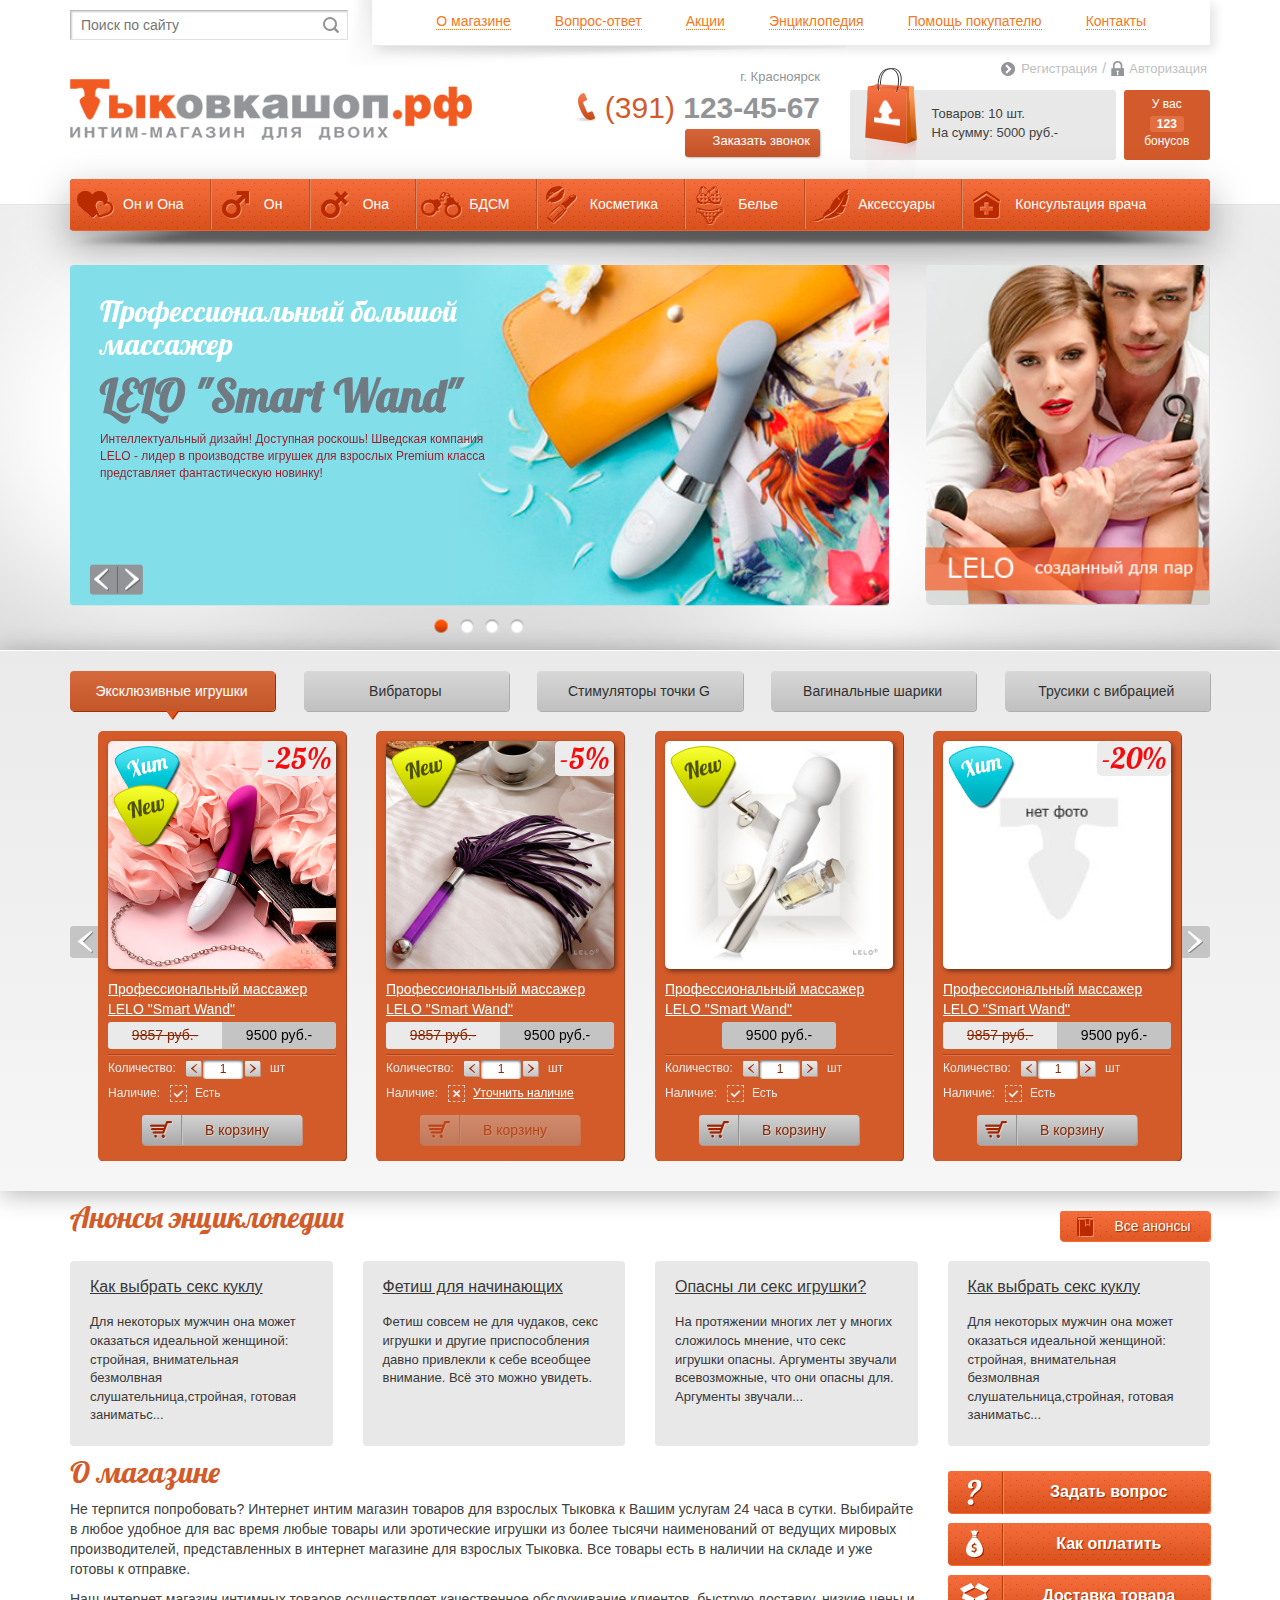
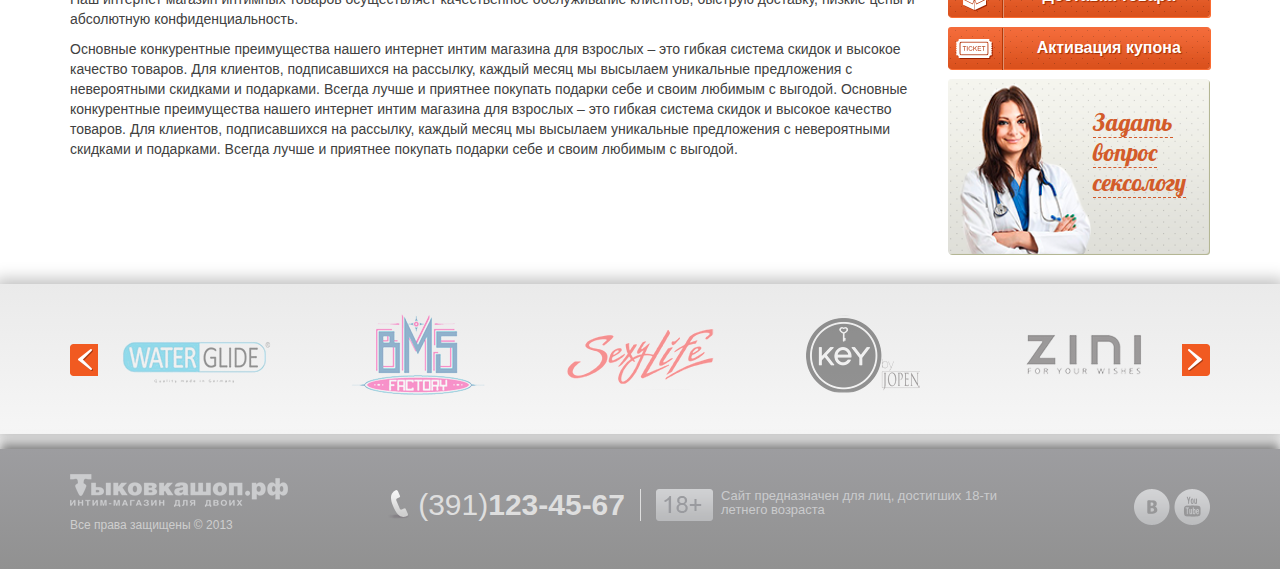
==== public_html/index.html @ 208d8e1a "add project" ====
<!DOCTYPE html>
<!--[if lt IE 7]>      <html class="no-js lt-ie9 lt-ie8 lt-ie7"> <![endif]-->
<!--[if IE 7]>         <html class="no-js lt-ie9 lt-ie8"> <![endif]-->
<!--[if IE 8]>         <html class="no-js lt-ie9"> <![endif]-->
<!--[if gt IE 8]><!--> <html class="no-js"> <!--<![endif]-->
    <head>
        <meta charset="utf-8">
        <meta http-equiv="X-UA-Compatible" content="IE=edge,chrome=1">
        <title></title>
        <meta name="description" content="">
        <meta name="viewport" content="width=device-width, initial-scale=1">

        <link rel="stylesheet" href="css/bootstrap.min.css">

        <link rel="stylesheet" href="css/bootstrap-theme.min.css">
        <link rel="stylesheet" href="css/main.css">
        <link href="css/slider.css" rel="stylesheet" type="text/css"/>

        <script src="js/vendor/modernizr-2.6.2-respond-1.1.0.min.js"></script>
    </head>
    <body>
        <!--[if lt IE 7]>
            <p class="browsehappy">You are using an <strong>outdated</strong> browser. Please <a href="http://browsehappy.com/">upgrade your browser</a> to improve your experience.</p>
        <![endif]-->
        <div class="wrapper">
            <header>
                <div class="container">
                    <div class="row">
                        <div class="col-sm-3 search">
                            <form>
                                <div class="input-search">
                                    <input type="text" placeholder="Поиск по сайту">
                                    <button type="submit"></button>
                                </div>
                            </form>
                        </div>
                        <div class="col-sm-9 top-menu">
                            <div class="shadow">
                                <ul class="tMenu">
                                    <li><a href="#"><span>О магазине</span></a></li>
                                    <li><a href="#"><span>Вопрос-ответ </span></a></li>
                                    <li><a href="#"><span>Акции</span></a></li>
                                    <li><a href="#"><span>Энциклопедия</span></a></li>
                                    <li>
                                        <a href="#"><span>Помощь покупателю</span></a>
                                        <div class="tMenu-sub-side">
                                            <div class="tMenu-sub">
                                                <span class="arr"></span>
                                                <ul>
                                                    <li><a href="#"><span>Как оформить заказ</span></a></li>
                                                    <li><a href="#"><span>Как оплатить заказ</span></a></li>
                                                    <li><a href="#"><span>Как активировать купон</span></a></li>
                                                    <li><a href="#"><span>Обмен и возврат товара</span></a></li>
                                                    <li><a href="#"><span>Как изменить заказ</span></a></li>
                                                    <li><a href="#"><span>Как отказаться от заказа</span></a></li>
                                                </ul>
                                            </div>
                                        </div>
                                    </li>
                                    <li><a href="#"><span>Контакты</span></a></li>
                                </ul>
                            </div>
                        </div>
                    </div>
                    <div class="row">
                        <a href="index.html"><div class="col-sm-5 logo"></div></a>
                        <div class="col-sm-3 callback">
                            <p class="city">г. Красноярск</p>
                            <p ><a href="tel:+73911234567" class="number"><span>(391)</span> 123-45-67</a></p>
                            <a href="javascript:void();" data-toggle="modal" data-target="#callback" class="btn-callback">Заказать звонок</a>
                        </div>
                        <div class="col-sm-4 basket">
                            <div class="reg">
                                <a href="javascript:void();" data-toggle="modal" data-target="#registration" class="registration">Регистрация</a>/<a href="javascript:void();" data-toggle="modal" data-target="#login" class="auth">Авторизация</a>
                            </div>
                            <div class="backet-icon"></div>
                            <div class="basket-side">
                                <div class="basket-area">
                                    <div class="col-xs-9 col-xs-offset-3">
                                        <p>Товаров: 10 шт.</p>
                                        <p>На сумму: 5000 руб.-</p>
                                    </div>
                                </div>
                                <div class="bonus">
                                    <p>У вас</p>
                                    <span>123</span>
                                    <p>бонусов</p>
                                </div>

                            </div>
                        </div>
                    </div>
                </div>
            </header>
            <div class="navbar" role="navigation">
                <div class="container">
                    <div class="sh">
                        <div class="col-sm-12 navbar-inverse navbar-pers shadow-menu clearPadding">
                            <div class="navbar-header">
                                <button type="button" class="navbar-toggle" data-toggle="collapse" data-target=".navbar-collapse">
                                    <span class="sr-only">Toggle navigation</span>
                                    <span class="icon-bar"></span>
                                    <span class="icon-bar"></span>
                                    <span class="icon-bar"></span>
                                </button>

                            </div>
                            <div class="navbar-collapse collapse menu-side clearPadding">
                                <ul>
                                    <li><a href="#" class="love"><span></span>Он и Она</a></li>
                                    <li><a href="#" class="men"><span></span>Он</a></li>
                                    <li><a href="#" class="women"><span></span>Она</a></li>
                                    <li><a href="#" class="fetish"><span></span>БДСМ</a></li>
                                    <li><a href="#" class="cosmetics"><span></span>Косметика</a></li>
                                    <li><a href="#" class="intim"><span></span>Белье</a></li>
                                    <li><a href="#" class="other"><span></span>Аксессуары</a></li>
                                    <li><a href="#" class="consult"><span></span>Консультация врача</a></li>
                                </ul>

                            </div><!--/.navbar-collapse -->
                        </div>
                    </div>
                </div>
            </div>

            <div class="container-fluid slider-content">
                <div class="row">
                    <div class="light">
                        <div class="container slider-top">
                            <div class="col-sm-9" style="padding-left: 0;">
                                <div id="slider1_container" style="position: relative; top: 0px; left: 0px; width: 820px; height: 370px; overflow: hidden; ">

                                    <!-- Slides Container -->
                                    <div u="slides" style="position: absolute; left: 0px; top: 0px; width: 820px; height: 341px; overflow: hidden;">
                                        <div>
                                            <div class="title-slide">
                                                <h2>Профессиональный большой массажер </h2>
                                                <h1>LELO "Smart Wand"  </h1>
                                                <p>Интеллектуальный дизайн! Доступная роскошь! Шведская компания LELO - лидер в производстве игрушек для взрослых Premium класса представляет фантастическую новинку! </p>
                                            </div>
                                            <img u="image" src="img/img1.png" />
                                        </div>
                                        <div>
                                            <img u="image" src="img/img1.png" />
                                        </div>
                                        <div>
                                            <img u="image" src="img/img1.png" />
                                        </div>
                                        <div>
                                            <img u="image" src="img/img1.png" />
                                        </div>
                                    </div>

                                    <!-- bullet navigator container -->
                                    <div u="navigator" class="jssorb05" style="position: absolute; bottom: 0px; right: 45%;">
                                        <!-- bullet navigator item prototype -->
                                        <div u="prototype" style="POSITION: absolute; WIDTH: 15px; HEIGHT: 15px;"></div>
                                    </div>
                                    <!-- Bullet Navigator Skin End -->
                                    <!-- Arrow Navigator Skin Begin -->
                                    <div class="box-navi">
                                        <!-- Arrow Left -->
                                        <span u="arrowleft" class="jssora12l" style="width: 23px; height: 30px; bottom: 40px; left: 20px;">
                                        </span>
                                        <!-- Arrow Right -->
                                        <span u="arrowright" class="jssora12r" style="width: 30px; height: 30px; bottom: 40px; left: 43px">
                                        </span>
                                    </div>
                                    <!-- Arrow Navigator Skin End -->

                                </div>
                            </div>
                            <div class="col-sm-3 banner-top"></div>
                        </div>
                    </div>
                </div>
            </div>
            <div class="container-fluid category">
                <div class="container">
                    <div class="row">
                        <div class="col-sm-12">
                            <div class="tabbable">
                                <ul class="nav nav-tabs nav-category">
                                    <li class="active"><span></span><a href="#s1" data-toggle="tab">Эксклюзивные игрушки</a></li>
                                    <li><span></span><a href="#s2" data-toggle="tab">Вибраторы</a></li>
                                    <li><span></span><a href="#s3" data-toggle="tab">Стимуляторы точки G</a></li>
                                    <li><span></span><a href="#s4" data-toggle="tab">Вагинальные шарики</a></li>
                                    <li><span></span><a href="#s5" data-toggle="tab">Трусики с вибрацией</a></li>
                                </ul>
                                <div class="tab-content tab-slider">
                                    <div class="tab-pane active" id="s1">
                                        <div id="slider1_container1" class="slider1" title="Outer Container" style="position: relative; width: 1140px; height: 430px;">
                                            <div u="slides" title="Slides Container" style="position: absolute; left: 28px; top: 20px; width: 1113px; height: 430px; overflow: hidden;">
                                                <div class="row">                                                   
                                                    <div class="col-sm-3">
                                                        <div class="produs-block">
                                                            <div class="produs-img">
                                                                <img src="img/prod1.png">
                                                                <div class="discount">-25%</div>
                                                                <div class="hitnew"></div>
                                                            </div>
                                                            <div class="link-to">
                                                                <a href="#">Профессиональный массажер LELO "Smart Wand"</a>
                                                            </div>
                                                            <div class="price-block">
                                                                <span class="old">9857 руб.-</span><span class="new">9500 руб.-</span>
                                                            </div>
                                                            <hr>
                                                            <div class="quantity">
                                                                <div class="quant-change">
                                                                    <label>Количество:</label>
                                                                    <button class="left-btn"><span class="left"></span></button>
                                                                    <input type="text" value="1">
                                                                    <button class="right-btn"><span class="right"></span></button>
                                                                    <span>шт</span>
                                                                </div>
                                                                <div class="stok"><label>Наличие:</label><span class="check">Есть</span></div>
                                                            </div>
                                                            <div class="comand">
                                                                <a href="#"><span></span>В корзину</a>
                                                            </div>
                                                        </div>
                                                    </div>
                                                    <div class="col-sm-3">
                                                        <div class="produs-block">
                                                            <div class="produs-img">
                                                                <img src="img/prod2.png">
                                                                <div class="discount">-5%</div>
                                                                <div class="new"></div>
                                                            </div>
                                                            <div class="link-to">
                                                                <a href="#">Профессиональный массажер LELO "Smart Wand"</a>
                                                            </div>
                                                            <div class="price-block">
                                                                <span class="old">9857 руб.-</span><span class="new">9500 руб.-</span>
                                                            </div>
                                                            <hr>
                                                            <div class="quantity">
                                                                <div class="quant-change">
                                                                    <label>Количество:</label>
                                                                    <button class="left-btn"><span class="left"></span></button>
                                                                    <input type="text" value="1">
                                                                    <button class="right-btn"><span class="right"></span></button>
                                                                    <span>шт</span>
                                                                </div>
                                                                <div class="stok"><label>Наличие:</label><span class="check no"><a href="javascript:void();" data-toggle="modal" data-target="#askQuery">Уточнить наличие</a></span></div>
                                                            </div>
                                                            <div class="comand no">
                                                                <a href="#"><span></span>В корзину</a>
                                                            </div>
                                                        </div>
                                                    </div>
                                                    <div class="col-sm-3">
                                                        <div class="produs-block">
                                                            <div class="produs-img">
                                                                <img src="img/prod3.png">
                                                                <div class="new"></div>
                                                            </div>
                                                            <div class="link-to">
                                                                <a href="#">Профессиональный массажер LELO "Smart Wand"</a>
                                                            </div>
                                                            <div class="price-block">
                                                                <span class="price">9500 руб.-</span>
                                                            </div>
                                                            <hr>
                                                            <div class="quantity">
                                                                <div class="quant-change">
                                                                    <label>Количество:</label>
                                                                    <button class="left-btn"><span class="left"></span></button>
                                                                    <input type="text" value="1">
                                                                    <button class="right-btn"><span class="right"></span></button>
                                                                    <span>шт</span>
                                                                </div>
                                                                <div class="stok"><label>Наличие:</label><span class="check">Есть</span></div>
                                                            </div>
                                                            <div class="comand">
                                                                <a href="#"><span></span>В корзину</a>
                                                            </div>
                                                        </div>
                                                    </div>
                                                    <div class="col-sm-3">
                                                        <div class="produs-block">
                                                            <div class="produs-img">
                                                                <img src="img/no_photo.jpg">
                                                                <div class="discount">-20%</div>
                                                                <div class="hit"></div>
                                                            </div>
                                                            <div class="link-to">
                                                                <a href="#">Профессиональный массажер LELO "Smart Wand"</a>
                                                            </div>
                                                            <div class="price-block">
                                                                <span class="old">9857 руб.-</span><span class="new">9500 руб.-</span>
                                                            </div>
                                                            <hr>
                                                            <div class="quantity">
                                                                <div class="quant-change">
                                                                    <label>Количество:</label>
                                                                    <button class="left-btn"><span class="left"></span></button>
                                                                    <input type="text" value="1">
                                                                    <button class="right-btn"><span class="right"></span></button>
                                                                    <span>шт</span>
                                                                </div>
                                                                <div class="stok"><label>Наличие:</label><span class="check">Есть</span></div>
                                                            </div>
                                                            <div class="comand">
                                                                <a href="#"><span></span>В корзину</a>
                                                            </div>
                                                        </div>
                                                    </div>
                                                </div>
                                                <div class="row">                                                   
                                                    <div class="col-sm-3">
                                                        <div class="produs-block">
                                                            <div class="produs-img hit">
                                                                <img src="img/prod1.png">
                                                                <div class="discount">-15%</div>
                                                                <div class="hit"></div>
                                                            </div>
                                                            <div class="link-to">
                                                                <a href="#">Профессиональный массажер LELO "Smart Wand"</a>
                                                            </div>
                                                            <div class="price-block">
                                                                <span class="old">9857 руб.-</span><span class="new">9500 руб.-</span>
                                                            </div>
                                                            <hr>
                                                            <div class="quantity">
                                                                <div class="quant-change">
                                                                    <label>Количество:</label>
                                                                    <button class="left-btn"><span class="left"></span></button>
                                                                    <input type="text" value="1">
                                                                    <button class="right-btn"><span class="right"></span></button>
                                                                    <span>шт</span>
                                                                </div>
                                                                <div class="stok"><label>Наличие:</label><span class="check">Есть</span></div>
                                                            </div>
                                                            <div class="comand">
                                                                <a href="#"><span></span>В корзину</a>
                                                            </div>
                                                        </div>
                                                    </div>
                                                    <div class="col-sm-3">
                                                        <div class="produs-block">
                                                            <div class="produs-img">
                                                                <img src="img/prod2.png">
                                                                <div class="discount">-10%</div>
                                                            </div>
                                                            <div class="link-to">
                                                                <a href="#">Профессиональный массажер LELO "Smart Wand"</a>
                                                            </div>
                                                            <div class="price-block">
                                                                <span class="old">9857 руб.-</span><span class="new">9500 руб.-</span>
                                                            </div>
                                                            <hr>
                                                            <div class="quantity">
                                                                <div class="quant-change">
                                                                    <label>Количество:</label>
                                                                    <button class="left-btn"><span class="left"></span></button>
                                                                    <input type="text" value="1">
                                                                    <button class="right-btn"><span class="right"></span></button>
                                                                    <span>шт</span>
                                                                </div>
                                                                <div class="stok"><label>Наличие:</label><span class="check">Есть</span></div>
                                                            </div>
                                                            <div class="comand">
                                                                <a href="#"><span></span>В корзину</a>
                                                            </div>
                                                        </div>
                                                    </div>
                                                    <div class="col-sm-3">
                                                        <div class="produs-block">
                                                            <div class="produs-img">
                                                                <img src="img/prod3.png">
                                                            </div>
                                                            <div class="link-to">
                                                                <a href="#">Профессиональный массажер LELO "Smart Wand"</a>
                                                            </div>
                                                            <div class="price-block">
                                                                <span class="price">9500 руб.-</span>
                                                            </div>
                                                            <hr>
                                                            <div class="quantity">
                                                                <div class="quant-change">
                                                                    <label>Количество:</label>
                                                                    <button class="left-btn"><span class="left"></span></button>
                                                                    <input type="text" value="1">
                                                                    <button class="right-btn"><span class="right"></span></button>
                                                                    <span>шт</span>
                                                                </div>
                                                                <div class="stok"><label>Наличие:</label><span class="check">Есть</span></div>
                                                            </div>
                                                            <div class="comand">
                                                                <a href="#"><span></span>В корзину</a>
                                                            </div>
                                                        </div>
                                                    </div>
                                                    <div class="col-sm-3">
                                                        <div class="produs-block">
                                                            <div class="produs-img">
                                                                <img src="img/no_photo.jpg">
                                                            </div>
                                                            <div class="link-to">
                                                                <a href="#">Профессиональный массажер LELO "Smart Wand"</a>
                                                            </div>
                                                            <div class="price-block">
                                                                <span class="old">9857 руб.-</span><span class="new">9500 руб.-</span>
                                                            </div>
                                                            <hr>
                                                            <div class="quantity">
                                                                <div class="quant-change">
                                                                    <label>Количество:</label>
                                                                    <button class="left-btn"><span class="left"></span></button>
                                                                    <input type="text" value="1">
                                                                    <button class="right-btn"><span class="right"></span></button>
                                                                    <span>шт</span>
                                                                </div>
                                                                <div class="stok"><label>Наличие:</label><span class="check">Есть</span></div>
                                                            </div>
                                                            <div class="comand">
                                                                <a href="#"><span></span>В корзину</a>
                                                            </div>
                                                        </div>
                                                    </div>
                                                </div>
                                                <div class="row">                                                   
                                                    <div class="col-sm-3">
                                                        <div class="produs-block">
                                                            <div class="produs-img">
                                                                <img src="img/prod1.png">
                                                            </div>
                                                            <div class="link-to">
                                                                <a href="#">Профессиональный массажер LELO "Smart Wand"</a>
                                                            </div>
                                                            <div class="price-block">
                                                                <span class="old">9857 руб.-</span><span class="new">9500 руб.-</span>
                                                            </div>
                                                            <hr>
                                                            <div class="quantity">
                                                                <div class="quant-change">
                                                                    <label>Количество:</label>
                                                                    <button class="left-btn"><span class="left"></span></button>
                                                                    <input type="text" value="1">
                                                                    <button class="right-btn"><span class="right"></span></button>
                                                                    <span>шт</span>
                                                                </div>
                                                                <div class="stok"><label>Наличие:</label><span class="check">Есть</span></div>
                                                            </div>
                                                            <div class="comand">
                                                                <a href="#"><span></span>В корзину</a>
                                                            </div>
                                                        </div>
                                                    </div>
                                                    <div class="col-sm-3">
                                                        <div class="produs-block">
                                                            <div class="produs-img">
                                                                <img src="img/prod2.png">
                                                            </div>
                                                            <div class="link-to">
                                                                <a href="#">Профессиональный массажер LELO "Smart Wand"</a>
                                                            </div>
                                                            <div class="price-block">
                                                                <span class="old">9857 руб.-</span><span class="new">9500 руб.-</span>
                                                            </div>
                                                            <hr>
                                                            <div class="quantity">
                                                                <div class="quant-change">
                                                                    <label>Количество:</label>
                                                                    <button class="left-btn"><span class="left"></span></button>
                                                                    <input type="text" value="1">
                                                                    <button class="right-btn"><span class="right"></span></button>
                                                                    <span>шт</span>
                                                                </div>
                                                                <div class="stok"><label>Наличие:</label><span class="check">Есть</span></div>
                                                            </div>
                                                            <div class="comand">
                                                                <a href="#"><span></span>В корзину</a>
                                                            </div>
                                                        </div>
                                                    </div>
                                                    <div class="col-sm-3">
                                                        <div class="produs-block">
                                                            <div class="produs-img">
                                                                <img src="img/prod3.png">
                                                            </div>
                                                            <div class="link-to">
                                                                <a href="#">Профессиональный массажер LELO "Smart Wand"</a>
                                                            </div>
                                                            <div class="price-block">
                                                                <span class="price">9500 руб.-</span>
                                                            </div>
                                                            <hr>
                                                            <div class="quantity">
                                                                <div class="quant-change">
                                                                    <label>Количество:</label>
                                                                    <button class="left-btn"><span class="left"></span></button>
                                                                    <input type="text" value="1">
                                                                    <button class="right-btn"><span class="right"></span></button>
                                                                    <span>шт</span>
                                                                </div>
                                                                <div class="stok"><label>Наличие:</label><span class="check">Есть</span></div>
                                                            </div>
                                                            <div class="comand">
                                                                <a href="#"><span></span>В корзину</a>
                                                            </div>
                                                        </div>
                                                    </div>
                                                    <div class="col-sm-3">
                                                        <div class="produs-block">
                                                            <div class="produs-img">
                                                                <img src="img/no_photo.jpg">
                                                            </div>
                                                            <div class="link-to">
                                                                <a href="#">Профессиональный массажер LELO "Smart Wand"</a>
                                                            </div>
                                                            <div class="price-block">
                                                                <span class="old">9857 руб.-</span><span class="new">9500 руб.-</span>
                                                            </div>
                                                            <hr>
                                                            <div class="quantity">
                                                                <div class="quant-change">
                                                                    <label>Количество:</label>
                                                                    <button class="left-btn"><span class="left"></span></button>
                                                                    <input type="text" value="1">
                                                                    <button class="right-btn"><span class="right"></span></button>
                                                                    <span>шт</span>
                                                                </div>
                                                                <div class="stok"><label>Наличие:</label><span class="check">Есть</span></div>
                                                            </div>
                                                            <div class="comand">
                                                                <a href="#"><span></span>В корзину</a>
                                                            </div>
                                                        </div>
                                                    </div>
                                                </div>
                                            </div>

                                            <!-- Arrow Navigator Skin Begin -->
                                            <!-- Arrow Left -->
                                            <span u="arrowleft" class="jssora03l" title="This is arrowleft" style="width: 28px; height: 32px;"></span>
                                            <!-- Arrow Right -->
                                            <span u="arrowright" class="jssora03r" title="This is arrow right" style="width: 28px; height: 32px;"></span>
                                            <!-- Arrow Navigator Skin End -->
                                        </div>
                                    </div>
                                    <div class="tab-pane" id="s2">
                                        <div id="slider1_container2" class="slider1" title="Outer Container" style="position: relative; width: 1140px; height: 430px;">
                                            <div u="slides" title="Slides Container" style="position: absolute; left: 28px; top: 20px; width: 1113px; height: 430px; overflow: hidden;">
                                                <div class="row">                                                   
                                                    <div class="col-sm-3">
                                                        <div class="produs-block">
                                                            <div class="produs-img">
                                                                <img src="img/prod3.png">
                                                                <div class="discount">-5%</div>
                                                                <div class="new"></div>
                                                            </div>
                                                            <div class="link-to">
                                                                <a href="#">Профессиональный массажер LELO "Smart Wand"</a>
                                                            </div>
                                                            <div class="price-block">
                                                                <span class="old">9857 руб.-</span><span class="new">9500 руб.-</span>
                                                            </div>
                                                            <hr>
                                                            <div class="quantity">
                                                                <div class="quant-change">
                                                                    <label>Количество:</label>
                                                                    <button class="left-btn"><span class="left"></span></button>
                                                                    <input type="text" value="1">
                                                                    <button class="right-btn"><span class="right"></span></button>
                                                                    <span>шт</span>
                                                                </div>
                                                                <div class="stok"><label>Наличие:</label><span class="check">Есть</span></div>
                                                            </div>
                                                            <div class="comand">
                                                                <a href="#"><span></span>В корзину</a>
                                                            </div>
                                                        </div>
                                                    </div>
                                                    <div class="col-sm-3">
                                                        <div class="produs-block">
                                                            <div class="produs-img">
                                                                <img src="img/prod1.png">
                                                                <div class="discount">-5%</div>
                                                                <div class="new"></div>
                                                            </div>
                                                            <div class="link-to">
                                                                <a href="#">Профессиональный массажер LELO "Smart Wand"</a>
                                                            </div>
                                                            <div class="price-block">
                                                                <span class="old">9857 руб.-</span><span class="new">9500 руб.-</span>
                                                            </div>
                                                            <hr>
                                                            <div class="quantity">
                                                                <div class="quant-change">
                                                                    <label>Количество:</label>
                                                                    <button class="left-btn"><span class="left"></span></button>
                                                                    <input type="text" value="1">
                                                                    <button class="right-btn"><span class="right"></span></button>
                                                                    <span>шт</span>
                                                                </div>
                                                                <div class="stok"><label>Наличие:</label><span class="check no"><a href="javascript:void();" data-toggle="modal" data-target="#askQuery">Уточнить наличие</a></span></div>
                                                            </div>
                                                            <div class="comand no">
                                                                <a href="#"><span></span>В корзину</a>
                                                            </div>
                                                        </div>
                                                    </div>
                                                    <div class="col-sm-3">
                                                        <div class="produs-block">
                                                            <div class="produs-img">
                                                                <img src="img/prod3.png">
                                                                <div class="new"></div>
                                                            </div>
                                                            <div class="link-to">
                                                                <a href="#">Профессиональный массажер LELO "Smart Wand"</a>
                                                            </div>
                                                            <div class="price-block">
                                                                <span class="price">9500 руб.-</span>
                                                            </div>
                                                            <hr>
                                                            <div class="quantity">
                                                                <div class="quant-change">
                                                                    <label>Количество:</label>
                                                                    <button class="left-btn"><span class="left"></span></button>
                                                                    <input type="text" value="1">
                                                                    <button class="right-btn"><span class="right"></span></button>
                                                                    <span>шт</span>
                                                                </div>
                                                                <div class="stok"><label>Наличие:</label><span class="check">Есть</span></div>
                                                            </div>
                                                            <div class="comand">
                                                                <a href="#"><span></span>В корзину</a>
                                                            </div>
                                                        </div>
                                                    </div>
                                                    <div class="col-sm-3">
                                                        <div class="produs-block">
                                                            <div class="produs-img">
                                                                <img src="img/no_photo.jpg">
                                                                <div class="discount">-20%</div>
                                                                <div class="hit"></div>
                                                            </div>
                                                            <div class="link-to">
                                                                <a href="#">Профессиональный массажер LELO "Smart Wand"</a>
                                                            </div>
                                                            <div class="price-block">
                                                                <span class="old">9857 руб.-</span><span class="new">9500 руб.-</span>
                                                            </div>
                                                            <hr>
                                                            <div class="quantity">
                                                                <div class="quant-change">
                                                                    <label>Количество:</label>
                                                                    <button class="left-btn"><span class="left"></span></button>
                                                                    <input type="text" value="1">
                                                                    <button class="right-btn"><span class="right"></span></button>
                                                                    <span>шт</span>
                                                                </div>
                                                                <div class="stok"><label>Наличие:</label><span class="check">Есть</span></div>
                                                            </div>
                                                            <div class="comand">
                                                                <a href="#"><span></span>В корзину</a>
                                                            </div>
                                                        </div>
                                                    </div>
                                                </div>
                                                <div class="row">                                                   
                                                    <div class="col-sm-3">
                                                        <div class="produs-block">
                                                            <div class="produs-img hit">
                                                                <img src="img/prod1.png">
                                                                <div class="discount">-15%</div>
                                                                <div class="hit"></div>
                                                            </div>
                                                            <div class="link-to">
                                                                <a href="#">Профессиональный массажер LELO "Smart Wand"</a>
                                                            </div>
                                                            <div class="price-block">
                                                                <span class="old">9857 руб.-</span><span class="new">9500 руб.-</span>
                                                            </div>
                                                            <hr>
                                                            <div class="quantity">
                                                                <div class="quant-change">
                                                                    <label>Количество:</label>
                                                                    <button class="left-btn"><span class="left"></span></button>
                                                                    <input type="text" value="1">
                                                                    <button class="right-btn"><span class="right"></span></button>
                                                                    <span>шт</span>
                                                                </div>
                                                                <div class="stok"><label>Наличие:</label><span class="check">Есть</span></div>
                                                            </div>
                                                            <div class="comand">
                                                                <a href="#"><span></span>В корзину</a>
                                                            </div>
                                                        </div>
                                                    </div>
                                                    <div class="col-sm-3">
                                                        <div class="produs-block">
                                                            <div class="produs-img">
                                                                <img src="img/prod2.png">
                                                                <div class="discount">-10%</div>
                                                            </div>
                                                            <div class="link-to">
                                                                <a href="#">Профессиональный массажер LELO "Smart Wand"</a>
                                                            </div>
                                                            <div class="price-block">
                                                                <span class="old">9857 руб.-</span><span class="new">9500 руб.-</span>
                                                            </div>
                                                            <hr>
                                                            <div class="quantity">
                                                                <div class="quant-change">
                                                                    <label>Количество:</label>
                                                                    <button class="left-btn"><span class="left"></span></button>
                                                                    <input type="text" value="1">
                                                                    <button class="right-btn"><span class="right"></span></button>
                                                                    <span>шт</span>
                                                                </div>
                                                                <div class="stok"><label>Наличие:</label><span class="check">Есть</span></div>
                                                            </div>
                                                            <div class="comand">
                                                                <a href="#"><span></span>В корзину</a>
                                                            </div>
                                                        </div>
                                                    </div>
                                                    <div class="col-sm-3">
                                                        <div class="produs-block">
                                                            <div class="produs-img">
                                                                <img src="img/prod3.png">
                                                            </div>
                                                            <div class="link-to">
                                                                <a href="#">Профессиональный массажер LELO "Smart Wand"</a>
                                                            </div>
                                                            <div class="price-block">
                                                                <span class="price">9500 руб.-</span>
                                                            </div>
                                                            <hr>
                                                            <div class="quantity">
                                                                <div class="quant-change">
                                                                    <label>Количество:</label>
                                                                    <button class="left-btn"><span class="left"></span></button>
                                                                    <input type="text" value="1">
                                                                    <button class="right-btn"><span class="right"></span></button>
                                                                    <span>шт</span>
                                                                </div>
                                                                <div class="stok"><label>Наличие:</label><span class="check">Есть</span></div>
                                                            </div>
                                                            <div class="comand">
                                                                <a href="#"><span></span>В корзину</a>
                                                            </div>
                                                        </div>
                                                    </div>
                                                    <div class="col-sm-3">
                                                        <div class="produs-block">
                                                            <div class="produs-img">
                                                                <img src="img/no_photo.jpg">
                                                            </div>
                                                            <div class="link-to">
                                                                <a href="#">Профессиональный массажер LELO "Smart Wand"</a>
                                                            </div>
                                                            <div class="price-block">
                                                                <span class="old">9857 руб.-</span><span class="new">9500 руб.-</span>
                                                            </div>
                                                            <hr>
                                                            <div class="quantity">
                                                                <div class="quant-change">
                                                                    <label>Количество:</label>
                                                                    <button class="left-btn"><span class="left"></span></button>
                                                                    <input type="text" value="1">
                                                                    <button class="right-btn"><span class="right"></span></button>
                                                                    <span>шт</span>
                                                                </div>
                                                                <div class="stok"><label>Наличие:</label><span class="check">Есть</span></div>
                                                            </div>
                                                            <div class="comand">
                                                                <a href="#"><span></span>В корзину</a>
                                                            </div>
                                                        </div>
                                                    </div>
                                                </div>
                                                <div class="row">                                                   
                                                    <div class="col-sm-3">
                                                        <div class="produs-block">
                                                            <div class="produs-img">
                                                                <img src="img/prod1.png">
                                                            </div>
                                                            <div class="link-to">
                                                                <a href="#">Профессиональный массажер LELO "Smart Wand"</a>
                                                            </div>
                                                            <div class="price-block">
                                                                <span class="old">9857 руб.-</span><span class="new">9500 руб.-</span>
                                                            </div>
                                                            <hr>
                                                            <div class="quantity">
                                                                <div class="quant-change">
                                                                    <label>Количество:</label>
                                                                    <button class="left-btn"><span class="left"></span></button>
                                                                    <input type="text" value="1">
                                                                    <button class="right-btn"><span class="right"></span></button>
                                                                    <span>шт</span>
                                                                </div>
                                                                <div class="stok"><label>Наличие:</label><span class="check">Есть</span></div>
                                                            </div>
                                                            <div class="comand">
                                                                <a href="#"><span></span>В корзину</a>
                                                            </div>
                                                        </div>
                                                    </div>
                                                    <div class="col-sm-3">
                                                        <div class="produs-block">
                                                            <div class="produs-img">
                                                                <img src="img/prod2.png">
                                                            </div>
                                                            <div class="link-to">
                                                                <a href="#">Профессиональный массажер LELO "Smart Wand"</a>
                                                            </div>
                                                            <div class="price-block">
                                                                <span class="old">9857 руб.-</span><span class="new">9500 руб.-</span>
                                                            </div>
                                                            <hr>
                                                            <div class="quantity">
                                                                <div class="quant-change">
                                                                    <label>Количество:</label>
                                                                    <button class="left-btn"><span class="left"></span></button>
                                                                    <input type="text" value="1">
                                                                    <button class="right-btn"><span class="right"></span></button>
                                                                    <span>шт</span>
                                                                </div>
                                                                <div class="stok"><label>Наличие:</label><span class="check">Есть</span></div>
                                                            </div>
                                                            <div class="comand">
                                                                <a href="#"><span></span>В корзину</a>
                                                            </div>
                                                        </div>
                                                    </div>
                                                    <div class="col-sm-3">
                                                        <div class="produs-block">
                                                            <div class="produs-img">
                                                                <img src="img/prod3.png">
                                                            </div>
                                                            <div class="link-to">
                                                                <a href="#">Профессиональный массажер LELO "Smart Wand"</a>
                                                            </div>
                                                            <div class="price-block">
                                                                <span class="price">9500 руб.-</span>
                                                            </div>
                                                            <hr>
                                                            <div class="quantity">
                                                                <div class="quant-change">
                                                                    <label>Количество:</label>
                                                                    <button class="left-btn"><span class="left"></span></button>
                                                                    <input type="text" value="1">
                                                                    <button class="right-btn"><span class="right"></span></button>
                                                                    <span>шт</span>
                                                                </div>
                                                                <div class="stok"><label>Наличие:</label><span class="check">Есть</span></div>
                                                            </div>
                                                            <div class="comand">
                                                                <a href="#"><span></span>В корзину</a>
                                                            </div>
                                                        </div>
                                                    </div>
                                                    <div class="col-sm-3">
                                                        <div class="produs-block">
                                                            <div class="produs-img">
                                                                <img src="img/no_photo.jpg">
                                                            </div>
                                                            <div class="link-to">
                                                                <a href="#">Профессиональный массажер LELO "Smart Wand"</a>
                                                            </div>
                                                            <div class="price-block">
                                                                <span class="old">9857 руб.-</span><span class="new">9500 руб.-</span>
                                                            </div>
                                                            <hr>
                                                            <div class="quantity">
                                                                <div class="quant-change">
                                                                    <label>Количество:</label>
                                                                    <button class="left-btn"><span class="left"></span></button>
                                                                    <input type="text" value="1">
                                                                    <button class="right-btn"><span class="right"></span></button>
                                                                    <span>шт</span>
                                                                </div>
                                                                <div class="stok"><label>Наличие:</label><span class="check">Есть</span></div>
                                                            </div>
                                                            <div class="comand">
                                                                <a href="#"><span></span>В корзину</a>
                                                            </div>
                                                        </div>
                                                    </div>
                                                </div>
                                            </div>

                                            <!-- Arrow Navigator Skin Begin -->
                                            <!-- Arrow Left -->
                                            <span u="arrowleft" class="jssora03l" title="This is arrowleft" style="width: 28px; height: 32px;"></span>
                                            <!-- Arrow Right -->
                                            <span u="arrowright" class="jssora03r" title="This is arrow right" style="width: 28px; height: 32px;"></span>
                                            <!-- Arrow Navigator Skin End -->
                                        </div>
                                    </div>
                                    <div class="tab-pane" id="s3">
                                        <div id="slider1_container3" class="slider1" title="Outer Container" style="position: relative; width: 1140px; height: 430px;">
                                            <div u="slides" title="Slides Container" style="position: absolute; left: 28px; top: 20px; width: 1113px; height: 430px; overflow: hidden;">
                                                <div class="row">                                                   
                                                    <div class="col-sm-3">
                                                        <div class="produs-block">
                                                            <div class="produs-img">
                                                                <img src="img/no_photo.jpg">
                                                                <div class="discount">-25%</div>
                                                                <div class="hitnew"></div>
                                                            </div>
                                                            <div class="link-to">
                                                                <a href="#">Профессиональный массажер LELO "Smart Wand"</a>
                                                            </div>
                                                            <div class="price-block">
                                                                <span class="old">9857 руб.-</span><span class="new">9500 руб.-</span>
                                                            </div>
                                                            <hr>
                                                            <div class="quantity">
                                                                <div class="quant-change">
                                                                    <label>Количество:</label>
                                                                    <button class="left-btn"><span class="left"></span></button>
                                                                    <input type="text" value="1">
                                                                    <button class="right-btn"><span class="right"></span></button>
                                                                    <span>шт</span>
                                                                </div>
                                                                <div class="stok"><label>Наличие:</label><span class="check">Есть</span></div>
                                                            </div>
                                                            <div class="comand">
                                                                <a href="#"><span></span>В корзину</a>
                                                            </div>
                                                        </div>
                                                    </div>
                                                    <div class="col-sm-3">
                                                        <div class="produs-block">
                                                            <div class="produs-img">
                                                                <img src="img/no_photo.jpg">
                                                                <div class="discount">-25%</div>
                                                                <div class="hitnew"></div>
                                                            </div>
                                                            <div class="link-to">
                                                                <a href="#">Профессиональный массажер LELO "Smart Wand"</a>
                                                            </div>
                                                            <div class="price-block">
                                                                <span class="old">9857 руб.-</span><span class="new">9500 руб.-</span>
                                                            </div>
                                                            <hr>
                                                            <div class="quantity">
                                                                <div class="quant-change">
                                                                    <label>Количество:</label>
                                                                    <button class="left-btn"><span class="left"></span></button>
                                                                    <input type="text" value="1">
                                                                    <button class="right-btn"><span class="right"></span></button>
                                                                    <span>шт</span>
                                                                </div>
                                                                <div class="stok"><label>Наличие:</label><span class="check no"><a href="javascript:void();" data-toggle="modal" data-target="#askQuery">Уточнить наличие</a></span></div>
                                                            </div>
                                                            <div class="comand no">
                                                                <a href="#"><span></span>В корзину</a>
                                                            </div>
                                                        </div>
                                                    </div>
                                                    <div class="col-sm-3">
                                                        <div class="produs-block">
                                                            <div class="produs-img">
                                                                <img src="img/prod3.png">
                                                                <div class="new"></div>
                                                            </div>
                                                            <div class="link-to">
                                                                <a href="#">Профессиональный массажер LELO "Smart Wand"</a>
                                                            </div>
                                                            <div class="price-block">
                                                                <span class="price">9500 руб.-</span>
                                                            </div>
                                                            <hr>
                                                            <div class="quantity">
                                                                <div class="quant-change">
                                                                    <label>Количество:</label>
                                                                    <button class="left-btn"><span class="left"></span></button>
                                                                    <input type="text" value="1">
                                                                    <button class="right-btn"><span class="right"></span></button>
                                                                    <span>шт</span>
                                                                </div>
                                                                <div class="stok"><label>Наличие:</label><span class="check">Есть</span></div>
                                                            </div>
                                                            <div class="comand">
                                                                <a href="#"><span></span>В корзину</a>
                                                            </div>
                                                        </div>
                                                    </div>
                                                    <div class="col-sm-3">
                                                        <div class="produs-block">
                                                            <div class="produs-img">
                                                                <img src="img/no_photo.jpg">
                                                                <div class="discount">-20%</div>
                                                                <div class="hit"></div>
                                                            </div>
                                                            <div class="link-to">
                                                                <a href="#">Профессиональный массажер LELO "Smart Wand"</a>
                                                            </div>
                                                            <div class="price-block">
                                                                <span class="old">9857 руб.-</span><span class="new">9500 руб.-</span>
                                                            </div>
                                                            <hr>
                                                            <div class="quantity">
                                                                <div class="quant-change">
                                                                    <label>Количество:</label>
                                                                    <button class="left-btn"><span class="left"></span></button>
                                                                    <input type="text" value="1">
                                                                    <button class="right-btn"><span class="right"></span></button>
                                                                    <span>шт</span>
                                                                </div>
                                                                <div class="stok"><label>Наличие:</label><span class="check">Есть</span></div>
                                                            </div>
                                                            <div class="comand">
                                                                <a href="#"><span></span>В корзину</a>
                                                            </div>
                                                        </div>
                                                    </div>
                                                </div>
                                                <div class="row">                                                   
                                                    <div class="col-sm-3">
                                                        <div class="produs-block">
                                                            <div class="produs-img hit">
                                                                <img src="img/prod1.png">
                                                                <div class="discount">-15%</div>
                                                                <div class="hit"></div>
                                                            </div>
                                                            <div class="link-to">
                                                                <a href="#">Профессиональный массажер LELO "Smart Wand"</a>
                                                            </div>
                                                            <div class="price-block">
                                                                <span class="old">9857 руб.-</span><span class="new">9500 руб.-</span>
                                                            </div>
                                                            <hr>
                                                            <div class="quantity">
                                                                <div class="quant-change">
                                                                    <label>Количество:</label>
                                                                    <button class="left-btn"><span class="left"></span></button>
                                                                    <input type="text" value="1">
                                                                    <button class="right-btn"><span class="right"></span></button>
                                                                    <span>шт</span>
                                                                </div>
                                                                <div class="stok"><label>Наличие:</label><span class="check">Есть</span></div>
                                                            </div>
                                                            <div class="comand">
                                                                <a href="#"><span></span>В корзину</a>
                                                            </div>
                                                        </div>
                                                    </div>
                                                    <div class="col-sm-3">
                                                        <div class="produs-block">
                                                            <div class="produs-img">
                                                                <img src="img/prod2.png">
                                                                <div class="discount">-10%</div>
                                                            </div>
                                                            <div class="link-to">
                                                                <a href="#">Профессиональный массажер LELO "Smart Wand"</a>
                                                            </div>
                                                            <div class="price-block">
                                                                <span class="old">9857 руб.-</span><span class="new">9500 руб.-</span>
                                                            </div>
                                                            <hr>
                                                            <div class="quantity">
                                                                <div class="quant-change">
                                                                    <label>Количество:</label>
                                                                    <button class="left-btn"><span class="left"></span></button>
                                                                    <input type="text" value="1">
                                                                    <button class="right-btn"><span class="right"></span></button>
                                                                    <span>шт</span>
                                                                </div>
                                                                <div class="stok"><label>Наличие:</label><span class="check">Есть</span></div>
                                                            </div>
                                                            <div class="comand">
                                                                <a href="#"><span></span>В корзину</a>
                                                            </div>
                                                        </div>
                                                    </div>
                                                    <div class="col-sm-3">
                                                        <div class="produs-block">
                                                            <div class="produs-img">
                                                                <img src="img/prod3.png">
                                                            </div>
                                                            <div class="link-to">
                                                                <a href="#">Профессиональный массажер LELO "Smart Wand"</a>
                                                            </div>
                                                            <div class="price-block">
                                                                <span class="price">9500 руб.-</span>
                                                            </div>
                                                            <hr>
                                                            <div class="quantity">
                                                                <div class="quant-change">
                                                                    <label>Количество:</label>
                                                                    <button class="left-btn"><span class="left"></span></button>
                                                                    <input type="text" value="1">
                                                                    <button class="right-btn"><span class="right"></span></button>
                                                                    <span>шт</span>
                                                                </div>
                                                                <div class="stok"><label>Наличие:</label><span class="check">Есть</span></div>
                                                            </div>
                                                            <div class="comand">
                                                                <a href="#"><span></span>В корзину</a>
                                                            </div>
                                                        </div>
                                                    </div>
                                                    <div class="col-sm-3">
                                                        <div class="produs-block">
                                                            <div class="produs-img">
                                                                <img src="img/no_photo.jpg">
                                                            </div>
                                                            <div class="link-to">
                                                                <a href="#">Профессиональный массажер LELO "Smart Wand"</a>
                                                            </div>
                                                            <div class="price-block">
                                                                <span class="old">9857 руб.-</span><span class="new">9500 руб.-</span>
                                                            </div>
                                                            <hr>
                                                            <div class="quantity">
                                                                <div class="quant-change">
                                                                    <label>Количество:</label>
                                                                    <button class="left-btn"><span class="left"></span></button>
                                                                    <input type="text" value="1">
                                                                    <button class="right-btn"><span class="right"></span></button>
                                                                    <span>шт</span>
                                                                </div>
                                                                <div class="stok"><label>Наличие:</label><span class="check">Есть</span></div>
                                                            </div>
                                                            <div class="comand">
                                                                <a href="#"><span></span>В корзину</a>
                                                            </div>
                                                        </div>
                                                    </div>
                                                </div>
                                                <div class="row">                                                   
                                                    <div class="col-sm-3">
                                                        <div class="produs-block">
                                                            <div class="produs-img">
                                                                <img src="img/prod1.png">
                                                            </div>
                                                            <div class="link-to">
                                                                <a href="#">Профессиональный массажер LELO "Smart Wand"</a>
                                                            </div>
                                                            <div class="price-block">
                                                                <span class="old">9857 руб.-</span><span class="new">9500 руб.-</span>
                                                            </div>
                                                            <hr>
                                                            <div class="quantity">
                                                                <div class="quant-change">
                                                                    <label>Количество:</label>
                                                                    <button class="left-btn"><span class="left"></span></button>
                                                                    <input type="text" value="1">
                                                                    <button class="right-btn"><span class="right"></span></button>
                                                                    <span>шт</span>
                                                                </div>
                                                                <div class="stok"><label>Наличие:</label><span class="check">Есть</span></div>
                                                            </div>
                                                            <div class="comand">
                                                                <a href="#"><span></span>В корзину</a>
                                                            </div>
                                                        </div>
                                                    </div>
                                                    <div class="col-sm-3">
                                                        <div class="produs-block">
                                                            <div class="produs-img">
                                                                <img src="img/prod2.png">
                                                            </div>
                                                            <div class="link-to">
                                                                <a href="#">Профессиональный массажер LELO "Smart Wand"</a>
                                                            </div>
                                                            <div class="price-block">
                                                                <span class="old">9857 руб.-</span><span class="new">9500 руб.-</span>
                                                            </div>
                                                            <hr>
                                                            <div class="quantity">
                                                                <div class="quant-change">
                                                                    <label>Количество:</label>
                                                                    <button class="left-btn"><span class="left"></span></button>
                                                                    <input type="text" value="1">
                                                                    <button class="right-btn"><span class="right"></span></button>
                                                                    <span>шт</span>
                                                                </div>
                                                                <div class="stok"><label>Наличие:</label><span class="check">Есть</span></div>
                                                            </div>
                                                            <div class="comand">
                                                                <a href="#"><span></span>В корзину</a>
                                                            </div>
                                                        </div>
                                                    </div>
                                                    <div class="col-sm-3">
                                                        <div class="produs-block">
                                                            <div class="produs-img">
                                                                <img src="img/prod3.png">
                                                            </div>
                                                            <div class="link-to">
                                                                <a href="#">Профессиональный массажер LELO "Smart Wand"</a>
                                                            </div>
                                                            <div class="price-block">
                                                                <span class="price">9500 руб.-</span>
                                                            </div>
                                                            <hr>
                                                            <div class="quantity">
                                                                <div class="quant-change">
                                                                    <label>Количество:</label>
                                                                    <button class="left-btn"><span class="left"></span></button>
                                                                    <input type="text" value="1">
                                                                    <button class="right-btn"><span class="right"></span></button>
                                                                    <span>шт</span>
                                                                </div>
                                                                <div class="stok"><label>Наличие:</label><span class="check">Есть</span></div>
                                                            </div>
                                                            <div class="comand">
                                                                <a href="#"><span></span>В корзину</a>
                                                            </div>
                                                        </div>
                                                    </div>
                                                    <div class="col-sm-3">
                                                        <div class="produs-block">
                                                            <div class="produs-img">
                                                                <img src="img/no_photo.jpg">
                                                            </div>
                                                            <div class="link-to">
                                                                <a href="#">Профессиональный массажер LELO "Smart Wand"</a>
                                                            </div>
                                                            <div class="price-block">
                                                                <span class="old">9857 руб.-</span><span class="new">9500 руб.-</span>
                                                            </div>
                                                            <hr>
                                                            <div class="quantity">
                                                                <div class="quant-change">
                                                                    <label>Количество:</label>
                                                                    <button class="left-btn"><span class="left"></span></button>
                                                                    <input type="text" value="1">
                                                                    <button class="right-btn"><span class="right"></span></button>
                                                                    <span>шт</span>
                                                                </div>
                                                                <div class="stok"><label>Наличие:</label><span class="check">Есть</span></div>
                                                            </div>
                                                            <div class="comand">
                                                                <a href="#"><span></span>В корзину</a>
                                                            </div>
                                                        </div>
                                                    </div>
                                                </div>
                                            </div>

                                            <!-- Arrow Navigator Skin Begin -->
                                            <!-- Arrow Left -->
                                            <span u="arrowleft" class="jssora03l" title="This is arrowleft" style="width: 28px; height: 32px;"></span>
                                            <!-- Arrow Right -->
                                            <span u="arrowright" class="jssora03r" title="This is arrow right" style="width: 28px; height: 32px;"></span>
                                            <!-- Arrow Navigator Skin End -->
                                        </div>
                                    </div>
                                    <div class="tab-pane" id="s4">
                                        <div id="slider1_container4" class="slider1" title="Outer Container" style="position: relative; width: 1140px; height: 430px;">
                                            <div u="slides" title="Slides Container" style="position: absolute; left: 28px; top: 20px; width: 1113px; height: 430px; overflow: hidden;">
                                                <div class="row">                                                   
                                                    <div class="col-sm-3">
                                                        <div class="produs-block">
                                                            <div class="produs-img">
                                                                <img src="img/prod3.png">
                                                                <div class="discount">-25%</div>
                                                                <div class="hitnew"></div>
                                                            </div>
                                                            <div class="link-to">
                                                                <a href="#">Профессиональный массажер LELO "Smart Wand"</a>
                                                            </div>
                                                            <div class="price-block">
                                                                <span class="old">9857 руб.-</span><span class="new">9500 руб.-</span>
                                                            </div>
                                                            <hr>
                                                            <div class="quantity">
                                                                <div class="quant-change">
                                                                    <label>Количество:</label>
                                                                    <button class="left-btn"><span class="left"></span></button>
                                                                    <input type="text" value="1">
                                                                    <button class="right-btn"><span class="right"></span></button>
                                                                    <span>шт</span>
                                                                </div>
                                                                <div class="stok"><label>Наличие:</label><span class="check">Есть</span></div>
                                                            </div>
                                                            <div class="comand">
                                                                <a href="#"><span></span>В корзину</a>
                                                            </div>
                                                        </div>
                                                    </div>
                                                    <div class="col-sm-3">
                                                        <div class="produs-block">
                                                            <div class="produs-img">
                                                                <img src="img/prod2.png">
                                                                <div class="discount">-5%</div>
                                                                <div class="new"></div>
                                                            </div>
                                                            <div class="link-to">
                                                                <a href="#">Профессиональный массажер LELO "Smart Wand"</a>
                                                            </div>
                                                            <div class="price-block">
                                                                <span class="old">9857 руб.-</span><span class="new">9500 руб.-</span>
                                                            </div>
                                                            <hr>
                                                            <div class="quantity">
                                                                <div class="quant-change">
                                                                    <label>Количество:</label>
                                                                    <button class="left-btn"><span class="left"></span></button>
                                                                    <input type="text" value="1">
                                                                    <button class="right-btn"><span class="right"></span></button>
                                                                    <span>шт</span>
                                                                </div>
                                                                <div class="stok"><label>Наличие:</label><span class="check no"><a href="javascript:void();" data-toggle="modal" data-target="#askQuery">Уточнить наличие</a></span></div>
                                                            </div>
                                                            <div class="comand no">
                                                                <a href="#"><span></span>В корзину</a>
                                                            </div>
                                                        </div>
                                                    </div>
                                                    <div class="col-sm-3">
                                                        <div class="produs-block">
                                                            <div class="produs-img">
                                                                <img src="img/prod3.png">
                                                                <div class="new"></div>
                                                            </div>
                                                            <div class="link-to">
                                                                <a href="#">Профессиональный массажер LELO "Smart Wand"</a>
                                                            </div>
                                                            <div class="price-block">
                                                                <span class="price">9500 руб.-</span>
                                                            </div>
                                                            <hr>
                                                            <div class="quantity">
                                                                <div class="quant-change">
                                                                    <label>Количество:</label>
                                                                    <button class="left-btn"><span class="left"></span></button>
                                                                    <input type="text" value="1">
                                                                    <button class="right-btn"><span class="right"></span></button>
                                                                    <span>шт</span>
                                                                </div>
                                                                <div class="stok"><label>Наличие:</label><span class="check">Есть</span></div>
                                                            </div>
                                                            <div class="comand">
                                                                <a href="#"><span></span>В корзину</a>
                                                            </div>
                                                        </div>
                                                    </div>
                                                    <div class="col-sm-3">
                                                        <div class="produs-block">
                                                            <div class="produs-img">
                                                                <img src="img/no_photo.jpg">
                                                                <div class="discount">-20%</div>
                                                                <div class="hit"></div>
                                                            </div>
                                                            <div class="link-to">
                                                                <a href="#">Профессиональный массажер LELO "Smart Wand"</a>
                                                            </div>
                                                            <div class="price-block">
                                                                <span class="old">9857 руб.-</span><span class="new">9500 руб.-</span>
                                                            </div>
                                                            <hr>
                                                            <div class="quantity">
                                                                <div class="quant-change">
                                                                    <label>Количество:</label>
                                                                    <button class="left-btn"><span class="left"></span></button>
                                                                    <input type="text" value="1">
                                                                    <button class="right-btn"><span class="right"></span></button>
                                                                    <span>шт</span>
                                                                </div>
                                                                <div class="stok"><label>Наличие:</label><span class="check">Есть</span></div>
                                                            </div>
                                                            <div class="comand">
                                                                <a href="#"><span></span>В корзину</a>
                                                            </div>
                                                        </div>
                                                    </div>
                                                </div>
                                                <div class="row">                                                   
                                                    <div class="col-sm-3">
                                                        <div class="produs-block">
                                                            <div class="produs-img hit">
                                                                <img src="img/prod1.png">
                                                                <div class="discount">-15%</div>
                                                                <div class="hit"></div>
                                                            </div>
                                                            <div class="link-to">
                                                                <a href="#">Профессиональный массажер LELO "Smart Wand"</a>
                                                            </div>
                                                            <div class="price-block">
                                                                <span class="old">9857 руб.-</span><span class="new">9500 руб.-</span>
                                                            </div>
                                                            <hr>
                                                            <div class="quantity">
                                                                <div class="quant-change">
                                                                    <label>Количество:</label>
                                                                    <button class="left-btn"><span class="left"></span></button>
                                                                    <input type="text" value="1">
                                                                    <button class="right-btn"><span class="right"></span></button>
                                                                    <span>шт</span>
                                                                </div>
                                                                <div class="stok"><label>Наличие:</label><span class="check">Есть</span></div>
                                                            </div>
                                                            <div class="comand">
                                                                <a href="#"><span></span>В корзину</a>
                                                            </div>
                                                        </div>
                                                    </div>
                                                    <div class="col-sm-3">
                                                        <div class="produs-block">
                                                            <div class="produs-img">
                                                                <img src="img/prod2.png">
                                                                <div class="discount">-10%</div>
                                                            </div>
                                                            <div class="link-to">
                                                                <a href="#">Профессиональный массажер LELO "Smart Wand"</a>
                                                            </div>
                                                            <div class="price-block">
                                                                <span class="old">9857 руб.-</span><span class="new">9500 руб.-</span>
                                                            </div>
                                                            <hr>
                                                            <div class="quantity">
                                                                <div class="quant-change">
                                                                    <label>Количество:</label>
                                                                    <button class="left-btn"><span class="left"></span></button>
                                                                    <input type="text" value="1">
                                                                    <button class="right-btn"><span class="right"></span></button>
                                                                    <span>шт</span>
                                                                </div>
                                                                <div class="stok"><label>Наличие:</label><span class="check">Есть</span></div>
                                                            </div>
                                                            <div class="comand">
                                                                <a href="#"><span></span>В корзину</a>
                                                            </div>
                                                        </div>
                                                    </div>
                                                    <div class="col-sm-3">
                                                        <div class="produs-block">
                                                            <div class="produs-img">
                                                                <img src="img/prod3.png">
                                                            </div>
                                                            <div class="link-to">
                                                                <a href="#">Профессиональный массажер LELO "Smart Wand"</a>
                                                            </div>
                                                            <div class="price-block">
                                                                <span class="price">9500 руб.-</span>
                                                            </div>
                                                            <hr>
                                                            <div class="quantity">
                                                                <div class="quant-change">
                                                                    <label>Количество:</label>
                                                                    <button class="left-btn"><span class="left"></span></button>
                                                                    <input type="text" value="1">
                                                                    <button class="right-btn"><span class="right"></span></button>
                                                                    <span>шт</span>
                                                                </div>
                                                                <div class="stok"><label>Наличие:</label><span class="check">Есть</span></div>
                                                            </div>
                                                            <div class="comand">
                                                                <a href="#"><span></span>В корзину</a>
                                                            </div>
                                                        </div>
                                                    </div>
                                                    <div class="col-sm-3">
                                                        <div class="produs-block">
                                                            <div class="produs-img">
                                                                <img src="img/no_photo.jpg">
                                                            </div>
                                                            <div class="link-to">
                                                                <a href="#">Профессиональный массажер LELO "Smart Wand"</a>
                                                            </div>
                                                            <div class="price-block">
                                                                <span class="old">9857 руб.-</span><span class="new">9500 руб.-</span>
                                                            </div>
                                                            <hr>
                                                            <div class="quantity">
                                                                <div class="quant-change">
                                                                    <label>Количество:</label>
                                                                    <button class="left-btn"><span class="left"></span></button>
                                                                    <input type="text" value="1">
                                                                    <button class="right-btn"><span class="right"></span></button>
                                                                    <span>шт</span>
                                                                </div>
                                                                <div class="stok"><label>Наличие:</label><span class="check">Есть</span></div>
                                                            </div>
                                                            <div class="comand">
                                                                <a href="#"><span></span>В корзину</a>
                                                            </div>
                                                        </div>
                                                    </div>
                                                </div>
                                                <div class="row">                                                   
                                                    <div class="col-sm-3">
                                                        <div class="produs-block">
                                                            <div class="produs-img">
                                                                <img src="img/prod1.png">
                                                            </div>
                                                            <div class="link-to">
                                                                <a href="#">Профессиональный массажер LELO "Smart Wand"</a>
                                                            </div>
                                                            <div class="price-block">
                                                                <span class="old">9857 руб.-</span><span class="new">9500 руб.-</span>
                                                            </div>
                                                            <hr>
                                                            <div class="quantity">
                                                                <div class="quant-change">
                                                                    <label>Количество:</label>
                                                                    <button class="left-btn"><span class="left"></span></button>
                                                                    <input type="text" value="1">
                                                                    <button class="right-btn"><span class="right"></span></button>
                                                                    <span>шт</span>
                                                                </div>
                                                                <div class="stok"><label>Наличие:</label><span class="check">Есть</span></div>
                                                            </div>
                                                            <div class="comand">
                                                                <a href="#"><span></span>В корзину</a>
                                                            </div>
                                                        </div>
                                                    </div>
                                                    <div class="col-sm-3">
                                                        <div class="produs-block">
                                                            <div class="produs-img">
                                                                <img src="img/prod2.png">
                                                            </div>
                                                            <div class="link-to">
                                                                <a href="#">Профессиональный массажер LELO "Smart Wand"</a>
                                                            </div>
                                                            <div class="price-block">
                                                                <span class="old">9857 руб.-</span><span class="new">9500 руб.-</span>
                                                            </div>
                                                            <hr>
                                                            <div class="quantity">
                                                                <div class="quant-change">
                                                                    <label>Количество:</label>
                                                                    <button class="left-btn"><span class="left"></span></button>
                                                                    <input type="text" value="1">
                                                                    <button class="right-btn"><span class="right"></span></button>
                                                                    <span>шт</span>
                                                                </div>
                                                                <div class="stok"><label>Наличие:</label><span class="check">Есть</span></div>
                                                            </div>
                                                            <div class="comand">
                                                                <a href="#"><span></span>В корзину</a>
                                                            </div>
                                                        </div>
                                                    </div>
                                                    <div class="col-sm-3">
                                                        <div class="produs-block">
                                                            <div class="produs-img">
                                                                <img src="img/prod3.png">
                                                            </div>
                                                            <div class="link-to">
                                                                <a href="#">Профессиональный массажер LELO "Smart Wand"</a>
                                                            </div>
                                                            <div class="price-block">
                                                                <span class="price">9500 руб.-</span>
                                                            </div>
                                                            <hr>
                                                            <div class="quantity">
                                                                <div class="quant-change">
                                                                    <label>Количество:</label>
                                                                    <button class="left-btn"><span class="left"></span></button>
                                                                    <input type="text" value="1">
                                                                    <button class="right-btn"><span class="right"></span></button>
                                                                    <span>шт</span>
                                                                </div>
                                                                <div class="stok"><label>Наличие:</label><span class="check">Есть</span></div>
                                                            </div>
                                                            <div class="comand">
                                                                <a href="#"><span></span>В корзину</a>
                                                            </div>
                                                        </div>
                                                    </div>
                                                    <div class="col-sm-3">
                                                        <div class="produs-block">
                                                            <div class="produs-img">
                                                                <img src="img/no_photo.jpg">
                                                            </div>
                                                            <div class="link-to">
                                                                <a href="#">Профессиональный массажер LELO "Smart Wand"</a>
                                                            </div>
                                                            <div class="price-block">
                                                                <span class="old">9857 руб.-</span><span class="new">9500 руб.-</span>
                                                            </div>
                                                            <hr>
                                                            <div class="quantity">
                                                                <div class="quant-change">
                                                                    <label>Количество:</label>
                                                                    <button class="left-btn"><span class="left"></span></button>
                                                                    <input type="text" value="1">
                                                                    <button class="right-btn"><span class="right"></span></button>
                                                                    <span>шт</span>
                                                                </div>
                                                                <div class="stok"><label>Наличие:</label><span class="check">Есть</span></div>
                                                            </div>
                                                            <div class="comand">
                                                                <a href="#"><span></span>В корзину</a>
                                                            </div>
                                                        </div>
                                                    </div>
                                                </div>
                                            </div>

                                            <!-- Arrow Navigator Skin Begin -->
                                            <!-- Arrow Left -->
                                            <span u="arrowleft" class="jssora03l" title="This is arrowleft" style="width: 28px; height: 32px;"></span>
                                            <!-- Arrow Right -->
                                            <span u="arrowright" class="jssora03r" title="This is arrow right" style="width: 28px; height: 32px;"></span>
                                            <!-- Arrow Navigator Skin End -->
                                        </div>
                                    </div>
                                    <div class="tab-pane" id="s5">
                                        <div id="slider1_container5" class="slider1" title="Outer Container" style="position: relative; width: 1140px; height: 430px;">
                                            <div u="slides" title="Slides Container" style="position: absolute; left: 28px; top: 20px; width: 1113px; height: 430px; overflow: hidden;">
                                                <div class="row">                                                   
                                                    <div class="col-sm-3">
                                                        <div class="produs-block">
                                                            <div class="produs-img">
                                                                <img src="img/prod1.png">
                                                                <div class="hitnew"></div>
                                                            </div>
                                                            <div class="link-to">
                                                                <a href="#">Профессиональный массажер LELO "Smart Wand"</a>
                                                            </div>
                                                            <div class="price-block">
                                                                <span class="old">9857 руб.-</span><span class="new">9500 руб.-</span>
                                                            </div>
                                                            <hr>
                                                            <div class="quantity">
                                                                <div class="quant-change">
                                                                    <label>Количество:</label>
                                                                    <button class="left-btn"><span class="left"></span></button>
                                                                    <input type="text" value="1">
                                                                    <button class="right-btn"><span class="right"></span></button>
                                                                    <span>шт</span>
                                                                </div>
                                                                <div class="stok"><label>Наличие:</label><span class="check">Есть</span></div>
                                                            </div>
                                                            <div class="comand">
                                                                <a href="#"><span></span>В корзину</a>
                                                            </div>
                                                        </div>
                                                    </div>
                                                    <div class="col-sm-3">
                                                        <div class="produs-block">
                                                            <div class="produs-img">
                                                                <img src="img/prod2.png">
                                                                <div class="discount">-5%</div>
                                                                <div class="new"></div>
                                                            </div>
                                                            <div class="link-to">
                                                                <a href="#">Профессиональный массажер LELO "Smart Wand"</a>
                                                            </div>
                                                            <div class="price-block">
                                                                <span class="old">9857 руб.-</span><span class="new">9500 руб.-</span>
                                                            </div>
                                                            <hr>
                                                            <div class="quantity">
                                                                <div class="quant-change">
                                                                    <label>Количество:</label>
                                                                    <button class="left-btn"><span class="left"></span></button>
                                                                    <input type="text" value="1">
                                                                    <button class="right-btn"><span class="right"></span></button>
                                                                    <span>шт</span>
                                                                </div>
                                                                <div class="stok"><label>Наличие:</label><span class="check no"><a href="javascript:void();" data-toggle="modal" data-target="#askQuery">Уточнить наличие</a></span></div>
                                                            </div>
                                                            <div class="comand no">
                                                                <a href="#"><span></span>В корзину</a>
                                                            </div>
                                                        </div>
                                                    </div>
                                                    <div class="col-sm-3">
                                                        <div class="produs-block">
                                                            <div class="produs-img">
                                                                <img src="img/prod3.png">
                                                                <div class="new"></div>
                                                            </div>
                                                            <div class="link-to">
                                                                <a href="#">Профессиональный массажер LELO "Smart Wand"</a>
                                                            </div>
                                                            <div class="price-block">
                                                                <span class="price">9500 руб.-</span>
                                                            </div>
                                                            <hr>
                                                            <div class="quantity">
                                                                <div class="quant-change">
                                                                    <label>Количество:</label>
                                                                    <button class="left-btn"><span class="left"></span></button>
                                                                    <input type="text" value="1">
                                                                    <button class="right-btn"><span class="right"></span></button>
                                                                    <span>шт</span>
                                                                </div>
                                                                <div class="stok"><label>Наличие:</label><span class="check">Есть</span></div>
                                                            </div>
                                                            <div class="comand">
                                                                <a href="#"><span></span>В корзину</a>
                                                            </div>
                                                        </div>
                                                    </div>
                                                    <div class="col-sm-3">
                                                        <div class="produs-block">
                                                            <div class="produs-img">
                                                                <img src="img/no_photo.jpg">
                                                                <div class="discount">-20%</div>
                                                                <div class="hit"></div>
                                                            </div>
                                                            <div class="link-to">
                                                                <a href="#">Профессиональный массажер LELO "Smart Wand"</a>
                                                            </div>
                                                            <div class="price-block">
                                                                <span class="old">9857 руб.-</span><span class="new">9500 руб.-</span>
                                                            </div>
                                                            <hr>
                                                            <div class="quantity">
                                                                <div class="quant-change">
                                                                    <label>Количество:</label>
                                                                    <button class="left-btn"><span class="left"></span></button>
                                                                    <input type="text" value="1">
                                                                    <button class="right-btn"><span class="right"></span></button>
                                                                    <span>шт</span>
                                                                </div>
                                                                <div class="stok"><label>Наличие:</label><span class="check">Есть</span></div>
                                                            </div>
                                                            <div class="comand">
                                                                <a href="#"><span></span>В корзину</a>
                                                            </div>
                                                        </div>
                                                    </div>
                                                </div>
                                                <div class="row">                                                   
                                                    <div class="col-sm-3">
                                                        <div class="produs-block">
                                                            <div class="produs-img hit">
                                                                <img src="img/prod1.png">
                                                                <div class="discount">-15%</div>
                                                                <div class="hit"></div>
                                                            </div>
                                                            <div class="link-to">
                                                                <a href="#">Профессиональный массажер LELO "Smart Wand"</a>
                                                            </div>
                                                            <div class="price-block">
                                                                <span class="old">9857 руб.-</span><span class="new">9500 руб.-</span>
                                                            </div>
                                                            <hr>
                                                            <div class="quantity">
                                                                <div class="quant-change">
                                                                    <label>Количество:</label>
                                                                    <button class="left-btn"><span class="left"></span></button>
                                                                    <input type="text" value="1">
                                                                    <button class="right-btn"><span class="right"></span></button>
                                                                    <span>шт</span>
                                                                </div>
                                                                <div class="stok"><label>Наличие:</label><span class="check">Есть</span></div>
                                                            </div>
                                                            <div class="comand">
                                                                <a href="#"><span></span>В корзину</a>
                                                            </div>
                                                        </div>
                                                    </div>
                                                    <div class="col-sm-3">
                                                        <div class="produs-block">
                                                            <div class="produs-img">
                                                                <img src="img/prod2.png">
                                                                <div class="discount">-10%</div>
                                                            </div>
                                                            <div class="link-to">
                                                                <a href="#">Профессиональный массажер LELO "Smart Wand"</a>
                                                            </div>
                                                            <div class="price-block">
                                                                <span class="old">9857 руб.-</span><span class="new">9500 руб.-</span>
                                                            </div>
                                                            <hr>
                                                            <div class="quantity">
                                                                <div class="quant-change">
                                                                    <label>Количество:</label>
                                                                    <button class="left-btn"><span class="left"></span></button>
                                                                    <input type="text" value="1">
                                                                    <button class="right-btn"><span class="right"></span></button>
                                                                    <span>шт</span>
                                                                </div>
                                                                <div class="stok"><label>Наличие:</label><span class="check">Есть</span></div>
                                                            </div>
                                                            <div class="comand">
                                                                <a href="#"><span></span>В корзину</a>
                                                            </div>
                                                        </div>
                                                    </div>
                                                    <div class="col-sm-3">
                                                        <div class="produs-block">
                                                            <div class="produs-img">
                                                                <img src="img/prod3.png">
                                                            </div>
                                                            <div class="link-to">
                                                                <a href="#">Профессиональный массажер LELO "Smart Wand"</a>
                                                            </div>
                                                            <div class="price-block">
                                                                <span class="price">9500 руб.-</span>
                                                            </div>
                                                            <hr>
                                                            <div class="quantity">
                                                                <div class="quant-change">
                                                                    <label>Количество:</label>
                                                                    <button class="left-btn"><span class="left"></span></button>
                                                                    <input type="text" value="1">
                                                                    <button class="right-btn"><span class="right"></span></button>
                                                                    <span>шт</span>
                                                                </div>
                                                                <div class="stok"><label>Наличие:</label><span class="check">Есть</span></div>
                                                            </div>
                                                            <div class="comand">
                                                                <a href="#"><span></span>В корзину</a>
                                                            </div>
                                                        </div>
                                                    </div>
                                                    <div class="col-sm-3">
                                                        <div class="produs-block">
                                                            <div class="produs-img">
                                                                <img src="img/no_photo.jpg">
                                                            </div>
                                                            <div class="link-to">
                                                                <a href="#">Профессиональный массажер LELO "Smart Wand"</a>
                                                            </div>
                                                            <div class="price-block">
                                                                <span class="old">9857 руб.-</span><span class="new">9500 руб.-</span>
                                                            </div>
                                                            <hr>
                                                            <div class="quantity">
                                                                <div class="quant-change">
                                                                    <label>Количество:</label>
                                                                    <button class="left-btn"><span class="left"></span></button>
                                                                    <input type="text" value="1">
                                                                    <button class="right-btn"><span class="right"></span></button>
                                                                    <span>шт</span>
                                                                </div>
                                                                <div class="stok"><label>Наличие:</label><span class="check">Есть</span></div>
                                                            </div>
                                                            <div class="comand">
                                                                <a href="#"><span></span>В корзину</a>
                                                            </div>
                                                        </div>
                                                    </div>
                                                </div>
                                                <div class="row">                                                   
                                                    <div class="col-sm-3">
                                                        <div class="produs-block">
                                                            <div class="produs-img">
                                                                <img src="img/prod1.png">
                                                            </div>
                                                            <div class="link-to">
                                                                <a href="#">Профессиональный массажер LELO "Smart Wand"</a>
                                                            </div>
                                                            <div class="price-block">
                                                                <span class="old">9857 руб.-</span><span class="new">9500 руб.-</span>
                                                            </div>
                                                            <hr>
                                                            <div class="quantity">
                                                                <div class="quant-change">
                                                                    <label>Количество:</label>
                                                                    <button class="left-btn"><span class="left"></span></button>
                                                                    <input type="text" value="1">
                                                                    <button class="right-btn"><span class="right"></span></button>
                                                                    <span>шт</span>
                                                                </div>
                                                                <div class="stok"><label>Наличие:</label><span class="check">Есть</span></div>
                                                            </div>
                                                            <div class="comand">
                                                                <a href="#"><span></span>В корзину</a>
                                                            </div>
                                                        </div>
                                                    </div>
                                                    <div class="col-sm-3">
                                                        <div class="produs-block">
                                                            <div class="produs-img">
                                                                <img src="img/prod2.png">
                                                            </div>
                                                            <div class="link-to">
                                                                <a href="#">Профессиональный массажер LELO "Smart Wand"</a>
                                                            </div>
                                                            <div class="price-block">
                                                                <span class="old">9857 руб.-</span><span class="new">9500 руб.-</span>
                                                            </div>
                                                            <hr>
                                                            <div class="quantity">
                                                                <div class="quant-change">
                                                                    <label>Количество:</label>
                                                                    <button class="left-btn"><span class="left"></span></button>
                                                                    <input type="text" value="1">
                                                                    <button class="right-btn"><span class="right"></span></button>
                                                                    <span>шт</span>
                                                                </div>
                                                                <div class="stok"><label>Наличие:</label><span class="check">Есть</span></div>
                                                            </div>
                                                            <div class="comand">
                                                                <a href="#"><span></span>В корзину</a>
                                                            </div>
                                                        </div>
                                                    </div>
                                                    <div class="col-sm-3">
                                                        <div class="produs-block">
                                                            <div class="produs-img">
                                                                <img src="img/prod3.png">
                                                            </div>
                                                            <div class="link-to">
                                                                <a href="#">Профессиональный массажер LELO "Smart Wand"</a>
                                                            </div>
                                                            <div class="price-block">
                                                                <span class="price">9500 руб.-</span>
                                                            </div>
                                                            <hr>
                                                            <div class="quantity">
                                                                <div class="quant-change">
                                                                    <label>Количество:</label>
                                                                    <button class="left-btn"><span class="left"></span></button>
                                                                    <input type="text" value="1">
                                                                    <button class="right-btn"><span class="right"></span></button>
                                                                    <span>шт</span>
                                                                </div>
                                                                <div class="stok"><label>Наличие:</label><span class="check">Есть</span></div>
                                                            </div>
                                                            <div class="comand">
                                                                <a href="#"><span></span>В корзину</a>
                                                            </div>
                                                        </div>
                                                    </div>
                                                    <div class="col-sm-3">
                                                        <div class="produs-block">
                                                            <div class="produs-img">
                                                                <img src="img/no_photo.jpg">
                                                            </div>
                                                            <div class="link-to">
                                                                <a href="#">Профессиональный массажер LELO "Smart Wand"</a>
                                                            </div>
                                                            <div class="price-block">
                                                                <span class="old">9857 руб.-</span><span class="new">9500 руб.-</span>
                                                            </div>
                                                            <hr>
                                                            <div class="quantity">
                                                                <div class="quant-change">
                                                                    <label>Количество:</label>
                                                                    <button class="left-btn"><span class="left"></span></button>
                                                                    <input type="text" value="1">
                                                                    <button class="right-btn"><span class="right"></span></button>
                                                                    <span>шт</span>
                                                                </div>
                                                                <div class="stok"><label>Наличие:</label><span class="check">Есть</span></div>
                                                            </div>
                                                            <div class="comand">
                                                                <a href="#"><span></span>В корзину</a>
                                                            </div>
                                                        </div>
                                                    </div>
                                                </div>
                                            </div>

                                            <!-- Arrow Navigator Skin Begin -->
                                            <!-- Arrow Left -->
                                            <span u="arrowleft" class="jssora03l" title="This is arrowleft" style="width: 28px; height: 32px;"></span>
                                            <!-- Arrow Right -->
                                            <span u="arrowright" class="jssora03r" title="This is arrow right" style="width: 28px; height: 32px;"></span>
                                            <!-- Arrow Navigator Skin End -->
                                        </div>
                                    </div>
                                </div>
                            </div><!-- /.tabbable -->
                        </div>
                    </div>
                </div>
            </div>
            <div class="container">
                <!-- Example row of columns -->
                <div class="row">
                    <div class="col-sm-12 title">
                        <h2>Анонсы энциклопедии <a href="#" class="btn-std btn-small"><span></span>Все анонсы</a></h2>
                    </div>
                </div>
                <div class="row">
                    <div class="col-md-3">
                        <div class="block-info">
                            <a href="#">Как выбрать секс куклу</a>
                            <p>Для некоторых мужчин она может оказаться идеальной женщиной: стройная, внимательная безмолвная слушательница,стройная, готовая заниматьс...</p>
                        </div>
                    </div>
                    <div class="col-md-3">
                        <div class="block-info">
                            <a href="#">Фетиш для начинающих</a>
                            <p>Фетиш совсем не для чудаков, секс игрушки и другие приспособления давно привлекли к себе всеобщее внимание. Всё это можно увидеть.</p>
                        </div>
                    </div>
                    <div class="col-md-3">
                        <div class="block-info">
                            <a href="#">Опасны ли секс игрушки?</a>
                            <p>На протяжении многих лет у многих сложилось мнение, что секс игрушки опасны. Аргументы звучали всевозможные, что они опасны для. Аргументы звучали... </p>
                        </div>
                    </div>
                    <div class="col-md-3">
                        <div class="block-info">
                            <a href="#">Как выбрать секс куклу</a>
                            <p>Для некоторых мужчин она может оказаться идеальной женщиной: стройная, внимательная безмолвная слушательница,стройная, готовая заниматьс...</p>
                        </div>
                    </div>
                </div>
                <div class="row">
                    <div class="col-md-9 title about">
                        <h2>О магазине</h2>
                        <p>Не терпится попробовать? Интернет интим магазин товаров для взрослых Тыковка к Вашим услугам 24 часа в сутки. Выбирайте в любое удобное для вас время любые товары или эротические игрушки из более тысячи наименований от ведущих мировых производителей, представленных в интернет магазине для взрослых Тыковка. Все товары есть в наличии на складе и уже готовы к отправке.</p>
                        <p>Наш интернет магазин интимных товаров осуществляет качественное обслуживание клиентов, быструю доставку, низкие цены и абсолютную конфиденциальность.</p>
                        <p>Основные конкурентные преимущества нашего интернет интим магазина для взрослых – это гибкая система скидок и высокое качество товаров. Для клиентов, подписавшихся на рассылку, каждый месяц мы высылаем уникальные предложения с невероятными скидками и подарками. Всегда лучше и приятнее покупать подарки себе и своим любимым с выгодой. Основные конкурентные преимущества нашего интернет интим магазина для взрослых – это гибкая система скидок и высокое качество товаров. Для клиентов, подписавшихся на рассылку, каждый месяц мы высылаем уникальные предложения с невероятными скидками и подарками. Всегда лучше и приятнее покупать подарки себе и своим любимым с выгодой.</p>
                    </div>
                    <div class="col-md-3 button-block">
                        <a href="javascript:void();" data-toggle="modal" data-target="#askQuery"  class="btn-std query"><span></span>Задать вопрос </a>
                        <a href="#" class="btn-std pay"><span></span>Как оплатить </a>
                        <a href="#" class="btn-std ship"><span></span>Доставка товара </a>
                        <a href="#" class="btn-std cupon"><span></span>Активация купона </a>
                        <div class="banner">
                            <a href="#">Задать вопрос сексологу</a>
                        </div>
                    </div>
                </div>
            </div> <!-- /container -->  
            <div class="container-fluid parteners">
                <div class="container">
                    <div class="col-sm-12 slider-side">
                        <div class = 'footerSlider'>
                            <div class = 'slider'>
                                <a href="#"><div class = 'item'><span></span><img src="img/partners/zimi-hover.png"></div></a>
                                <a href="#"><div class = 'item'><span></span><img src="img/partners/water-hover.png"></div></a>
                                <a href="#"><div class = 'item'><span></span><img src="img/partners/bms-hover.png"></div></a>
                                <a href="#"><div class = 'item'><span></span><img src="img/partners/aexy-hover.png"></div></a>
                                <a href="#"><div class = 'item'><span></span><img src="img/partners/key-hover.png"></div></a>
                                <a href="#"><div class = 'item'><span></span><img src="img/partners/zimi-hover.png"></div></a>
                                <a href="#"><div class = 'item'><span></span><img src="img/partners/water-hover.png"></div></a>
                                <a href="#"><div class = 'item'><span></span><img src="img/partners/bms-hover.png"></div></a>
                                <a href="#"><div class = 'item'><span></span><img src="img/partners/aexy-hover.png"></div></a>
                                <a href="#"><div class = 'item'><span></span><img src="img/partners/key-hover.png"></div></a>

                            </div>
                        </div>
                        <div class = 'prevButtonF'></div>
                        <div class = 'nextButtonF'></div>
                    </div>           
                </div>
            </div>
            <footer class="container-fluid">
                <div class="container">
                    <div class="row">
                        <div class="col-sm-3">
                            <div class="logo"></div>
                            <p class="copy">Все права защищены © 2013</p>
                        </div>
                        <div class="col-sm-3 call">
                            <p class="tel"><a href="tel:+73911234567"><span>(391)</span>123-45-67</a></p>
                        </div>
                        <div class="col-sm-4 plus">
                            <div class="adult">
                                <p>Сайт предназначен для лиц, достигших 18-ти летнего возраста</p>
                            </div>
                        </div>
                        <div class="col-sm-2 social">
                            <ul>
                                <li><a href="#" class="vk"></a></li>
                                <li><a href="#" class="youtube"></a></li>
                            </ul>
                        </div>
                    </div>
                </div>
            </footer>

            <div class="modal fade bs-example-modal-md" id="registration" tabindex="-1" role="dialog" aria-labelledby="mySmallModalLabel" aria-hidden="true">
                <div class="modal-dialog modal-md modal-vertical-centered  modal-def">
                    <div class="modal-content modal-pers">
                        <div class="modal-header title">
                            <button type="button" class="close" data-dismiss="modal" aria-hidden="true"></button>
                            <h2>Регистрация в магазине</h2>
                        </div>
                        <form>
                            <div class="modal-body modal-body-re">
                                <div class="form-group"><input type="text" class="form-control" placeholder="Как вас зовут*"></div>
                                <div class="form-group"><input type="text" class="form-control" placeholder="Email*"></div>
                                <div class="form-group two">
                                    <input type="text" class="form-control" placeholder="Пароль*">
                                    <input type="text" class="form-control" placeholder="Повтор пароля*">
                                </div>
                                <div class="form-group two">
                                    <input type="text" class="form-control" placeholder="Введите код*">
                                    <div class="capchea">RT35ut</div>
                                </div>
                                <div class="form-group info">
                                    <p><span>*</span> поля обязательны для заполнения</p>
                                </div>
                            </div>
                            <div class="modal-footer footer">
                                <div class="button">
                                    <button type="submit">Отправить</button>
                                </div>

                            </div>
                        </form>
                    </div><!-- /.modal-content -->
                </div>
            </div>
            <div class="modal fade bs-example-modal-md" id="callback" tabindex="-1" role="dialog" aria-labelledby="mySmallModalLabel" aria-hidden="true">
                <div class="modal-dialog modal-md modal-vertical-centered  modal-def">
                    <div class="modal-content modal-pers">
                        <div class="modal-header title">
                            <button type="button" class="close" data-dismiss="modal" aria-hidden="true"></button>
                            <h2>Заказать звонок</h2>
                        </div>
                        <form>
                            <div class="modal-body modal-body-re">
                                <div class="form-group"><input type="text" class="form-control" placeholder="Как вас зовут*"></div>
                                <div class="form-group"><input type="text" class="form-control" placeholder="Телефон*"></div>
                                <div class="form-group">
                                    <textarea placeholder="Опишите кратко свой вопрос*" class="form-control"></textarea>
                                </div>
                                <div class="form-group info">
                                    <p><span>*</span> поля обязательны для заполнения</p>
                                </div>
                            </div>
                            <div class="modal-footer footer">
                                <div class="button">
                                    <button type="submit">Отправить</button>
                                </div>

                            </div>
                        </form>
                    </div><!-- /.modal-content -->
                </div>
            </div>
            <div class="modal fade bs-example-modal-md" id="login" tabindex="-1" role="dialog" aria-labelledby="mySmallModalLabel" aria-hidden="true">
                <div class="modal-dialog modal-md modal-vertical-centered  modal-def">
                    <div class="modal-content modal-pers">
                        <div class="modal-header title">
                            <button type="button" class="close" data-dismiss="modal" aria-hidden="true"></button>
                            <h2>Авторизация</h2>
                        </div>
                        <form>
                            <div class="modal-body modal-body-re">
                                <div class="form-group"><input type="text" class="form-control" placeholder="Email*"></div>
                                <div class="form-group"><input type="text" class="form-control" placeholder="Пароль*"></div>
                                <div class="form-group info">
                                    <p><span>*</span> поля обязательны для заполнения</p>
                                </div>
                            </div>
                            <div class="modal-footer footer">
                                <div class="button">
                                    <button type="submit">Войти</button>
                                </div>

                            </div>
                        </form>
                    </div><!-- /.modal-content -->
                </div>
            </div>
            <div class="modal fade bs-example-modal-md" id="askQuery" tabindex="-1" role="dialog" aria-labelledby="mySmallModalLabel" aria-hidden="true">
                <div class="modal-dialog modal-md modal-vertical-centered  modal-def">
                    <div class="modal-content modal-pers">
                        <div class="modal-header title">
                            <button type="button" class="close" data-dismiss="modal" aria-hidden="true"></button>
                            <h2>Задать вопрос</h2>
                        </div>
                        <form>
                            <div class="modal-body modal-body-re">
                                <div class="form-group"><input type="text" class="form-control" placeholder="Как вас зовут*"></div>
                                <div class="form-group"><input type="text" class="form-control" placeholder="Email*"></div>
                                <div class="form-group"><input type="text" class="form-control" placeholder="Телефон*"></div>
                                <div class="form-group">
                                    <textarea placeholder="Опишите кратко свой вопрос*" class="form-control"></textarea>
                                </div>
                                <div class="form-group info">
                                    <p><span>*</span> поля обязательны для заполнения</p>
                                </div>
                            </div>
                            <div class="modal-footer footer">
                                <div class="button">
                                    <button type="submit">Отправить</button>
                                </div>

                            </div>
                        </form>
                    </div><!-- /.modal-content -->
                </div>
            </div>
            <div class="modal fade bs-example-modal-md" id="feedback" tabindex="-1" role="dialog" aria-labelledby="mySmallModalLabel" aria-hidden="true">
                <div class="modal-dialog modal-md modal-vertical-centered  modal-def">
                    <div class="modal-content modal-pers feedback">
                        <div class="modal-header title">
                            <button type="button" class="close" data-dismiss="modal" aria-hidden="true"></button>
                            <h2>Ваш заказ успешно оформлен</h2>
                        </div>
                        <div class="modal-body">
                            <p class="text-center">В ближайшее время <br>с вами свяжется наш менеджер</p>
                        </div>
                    </div><!-- /.modal-content -->
                </div>
            </div>
            <div class="modal fade bs-example-modal-md" id="pop-art" tabindex="-1" role="dialog" aria-labelledby="mySmallModalLabel" aria-hidden="true">
                <div class="modal-dialog modal-md modal-vertical-centered  modal-def ">
                    <div class="modal-content modal-pers pop-art feedback">
                        <div class="modal-header title">
                            <h2>Сколько вам лет?</h2>
                        </div>
                        <div class="modal-footer footer pop">
                            <div class="button">
                                <button >Более 18 лет</button>
                            </div>
                            <div class="button">
                                <button >Менее 18 лет</button>
                            </div>

                        </div>
                    </div><!-- /.modal-content -->
                </div>
            </div>
            <div class="modal fade bs-example-modal-md" id="afterBuy" tabindex="-1" role="dialog" aria-labelledby="mySmallModalLabel" aria-hidden="true">
                <div class="modal-dialog modal-md ">
                    <div class="modal-content modal-pers afterbuy">
                        <div class="modal-header">
                            <button type="button" class="close" data-dismiss="modal" aria-hidden="true"></button>
                        </div>
                        <div class="modal-body clearfix">
                            <div class="col-sm-6">
                                <div class="produs-img">
                                    <img src="img/prod1.png">
                                </div>
                            </div>
                            <div class="col-sm-6 padRight30">
                                <div class="link-to">
                                    <a href="#">Профессиональный массажер LELO "Smart Wand"</a>
                                </div>
                                <div class="price-block padPrice">
                                    <span class="old">9857 руб.-</span><span class="new">9500 руб.-</span>
                                </div>
                                <div class="quantity quant-change clearfix">
                                    <label>Количество покупаемого товара</label>
                                    <input type="text" value="1">
                                    <span>шт</span>
                                </div>
                            </div>
                        </div>
                        <div class="modal-footer footer">
                            <div class="button col-md-6">
                                <div class="continue">
                                    <a href="#"><span></span>Продолжить покупки</a>
                                </div>
                            </div>
                            <div class="button col-md-6">
                                <div class="comand">
                                    <a href="#"><span></span>Перейти в корзину</a>
                                </div>
                            </div>
                        </div>
                    </div><!-- /.modal-content -->
                </div>
            </div>

        </div>
        <script src="//ajax.googleapis.com/ajax/libs/jquery/1.11.0/jquery.js"></script>
        <script>window.jQuery || document.write('<script src="js/vendor/jquery-1.11.0.js"><\/script>')</script>

        <script src="js/vendor/bootstrap.min.js"></script>
        <script src="js/jquery.iosslider.js" type="text/javascript"></script>
        <script type="text/javascript" src="js/jssor.core.js"></script>
        <script type="text/javascript" src="js/jssor.utils.js"></script>
        <script type="text/javascript" src="js/jssor.slider.js"></script>
        <script type="text/javascript" src="js/slider.js"></script>

        <script src="js/main.js"></script>

    </body>
</html>
---- public_html/css/main.css ----
/* ==========================================================================
   Author's custom styles
   ========================================================================== */

@import url(http://fonts.googleapis.com/css?family=Lobster&subset=cyrillic,latin);

body{
    font-family: Verdana,Geneva,Kalimati,sans-serif;
    font-size: 14px;
}
header .search{
    padding-top: 10px;
}
header .top-menu{
    padding-left: 0;
}
header .top-menu ul.tMenu{
    text-align: center;
    padding: 11px 15px;
    margin: 0 0 35px 25px;
    border-bottom: 1px solid #eaeaea;
    box-shadow: 5px 4px 10px 0px rgba(0, 0, 0, 0.1);
}
header .top-menu .shadow{
    background-image: url("../img/top-menu-shadow.png");
    background-repeat: no-repeat;
    background-position: 0px 0;
    height: 68px;
}
header .top-menu ul li{
    display: inline-block;
    margin-right: 2.5%;
}
header .top-menu ul li:last-child{
    margin: 0;
}
header .top-menu ul li a{
    color: #f47921;
    font-family: Verdana,Geneva,Kalimati,sans-serif;
    font-size: 14px;
    padding: 0px 10px;
    padding-bottom: 3px;
    display: block;
}
header .top-menu ul li a span{
    border-bottom: 1px dotted #f47921;
}
header .top-menu ul li a:hover{
    text-decoration: none;
    background: #e8e8e8;

    border-radius: 3px;
    color: #696969;

}
header .top-menu ul li a:hover span{
    border-bottom: 1px dotted #696969;
}
.search{
    padding-right: 0;
}
.search input{
    margin-right: 15px;
    height: 30px;
    padding: 0;
    margin: 0;
    border: 1px solid #e0e0e0;
    border-top: 1px solid #bbbcbd;
    border-left: 1px solid #bbbcbd;
    border-radius: 0px;
    padding: 4px 10px;
    width: 100%;
    padding-right: 25px;
    box-shadow: 1px 1px 2px 0 rgba(0, 0, 0, 0.20) inset;
}
.search .input-search{
    position: relative;
}
.search button{
    width: 25px;
    height: 30px;
    margin: 0;
    position: absolute;
    top:0;
    right: 0;
    border: 0;
    background: none;
    background-image: url("../img/search.png");
    background-repeat: no-repeat;
    background-position: 0 center;

}

/*Row 2*/
header .logo{
    height: 100px;
    background-image: url("../img/logo.png");
    background-repeat: no-repeat;
    background-position:15px 11px;
}
header .callback{
    text-align: right;   
}
header .callback p{
    margin: 0;
}
header p.city{
    color: #939497;
    font-size: 13px;
    margin: 0;
}
header p a.number{
    font-size: 30px;
    color:#939497;
    font-family: Arial, Helvetica, sans-serif;
    font-weight: bold;
}
header p a.number span{
    color: #d25a2a;
    font-weight: normal;
    padding-left: 30px;
    background-image: url("../img/tel-icon.png");
    background-position: 0 center;
    background-repeat: no-repeat;
}
header p a.number:hover{
    text-decoration: none;
}
header .callback .btn-callback{
    display: block;
    color:#fff;
    font-size: 13px;
    padding: 3px 10px 6px 10px;
    border-radius: 3px;
    width: 135px;
    float: right;
    box-shadow: 1px 1px 2px 0px rgba(0, 0, 0, 0.25);
    background: rgb(214,102,58); /* Old browsers */
    /* IE9 SVG, needs conditional override of 'filter' to 'none' */
    background: url([data-uri]);
    background: -moz-linear-gradient(top,  rgba(214,102,58,1) 0%, rgba(195,83,39,1) 100%); /* FF3.6+ */
    background: -webkit-gradient(linear, left top, left bottom, color-stop(0%,rgba(214,102,58,1)), color-stop(100%,rgba(195,83,39,1))); /* Chrome,Safari4+ */
    background: -webkit-linear-gradient(top,  rgba(214,102,58,1) 0%,rgba(195,83,39,1) 100%); /* Chrome10+,Safari5.1+ */
    background: -o-linear-gradient(top,  rgba(214,102,58,1) 0%,rgba(195,83,39,1) 100%); /* Opera 11.10+ */
    background: -ms-linear-gradient(top,  rgba(214,102,58,1) 0%,rgba(195,83,39,1) 100%); /* IE10+ */
    background: linear-gradient(to bottom,  rgba(214,102,58,1) 0%,rgba(195,83,39,1) 100%); /* W3C */
    filter: progid:DXImageTransform.Microsoft.gradient( startColorstr='#d6663a', endColorstr='#c35327',GradientType=0 ); /* IE6-8 */
}
header .callback .btn-callback:hover{
    text-decoration: none;
    background: rgb(234,104,52); /* Old browsers */
    /* IE9 SVG, needs conditional override of 'filter' to 'none' */
    background: url([data-uri]);
    background: -moz-linear-gradient(top,  rgba(234,104,52,1) 0%, rgba(195,65,13,1) 100%); /* FF3.6+ */
    background: -webkit-gradient(linear, left top, left bottom, color-stop(0%,rgba(234,104,52,1)), color-stop(100%,rgba(195,65,13,1))); /* Chrome,Safari4+ */
    background: -webkit-linear-gradient(top,  rgba(234,104,52,1) 0%,rgba(195,65,13,1) 100%); /* Chrome10+,Safari5.1+ */
    background: -o-linear-gradient(top,  rgba(234,104,52,1) 0%,rgba(195,65,13,1) 100%); /* Opera 11.10+ */
    background: -ms-linear-gradient(top,  rgba(234,104,52,1) 0%,rgba(195,65,13,1) 100%); /* IE10+ */
    background: linear-gradient(to bottom,  rgba(234,104,52,1) 0%,rgba(195,65,13,1) 100%); /* W3C */
    filter: progid:DXImageTransform.Microsoft.gradient( startColorstr='#ea6834', endColorstr='#c3410d',GradientType=0 ); /* IE6-8 */
}
header .basket{
    position: relative;

}
header .basket .reg{
    position: absolute;
    top:-10px;
    right: 15px;
    color:#bebfc1;
}
header .basket .reg a{
    font-size: 13px;
    color:#bebfc1;
}
header .basket .reg a:hover{
    color: #7a7a7a;
}
header .basket .reg .registration{
    padding-left: 20px;
    padding-right: 5px; 
    background-image: url("../img/reg.png");
    background-repeat: no-repeat;
    background-position: 0 center;
}
header .basket .reg .auth{
    padding-left: 23px;
    padding-right: 3px; 
    background-image: url("../img/auth.png");
    background-repeat: no-repeat;
    background-position: 5px 0;
}
header .basket .basket-side{
    margin-top: 22px;
}
header .basket .basket-area{
    background-color: #e8e8e8;
    height: 70px;
    border-radius: 3px;
    width: 74%;
    float: left;
    text-align: center;
}
header .basket .basket-area.empty{
    padding: 0;
}
header .basket .basket-area.empty p{
    color: #4f5206;
    line-height: 70px;
    font-size: 13px;
    text-align: center;
}

header .basket .bonus{
    height: 70px;
    border-radius: 3px;
    background-color: #d35a2a;
    width: 24%;
    float: right;
    text-align: center;
    padding-top: 6px;
}
header .basket .bonus p{
    margin: 0;
    padding: 0;
    font-size: 12px;
    color:#FFF;
}
header .basket .bonus span{
    background-color: #e36e3f;
    color: #FFF;
    font-weight: bold;
    border-radius: 3px;
    font-size: 12px;
    padding: 1px 7px;
}
header .backet-icon{
    background-image: url("../img/basket.png");
    background-repeat: no-repeat;
    position: absolute;
    top:0px;
    left: 30px;
    width: 52px;
    height: 135px;
}
header .backet-icon.empty{
    background-image: url("../img/basket-empty.png");
}
/*Row 2*/
.parteners{
    background: rgb(234,234,234); /* Old browsers */
    /* IE9 SVG, needs conditional override of 'filter' to 'none' */
    background: url([data-uri]);
    background: -moz-linear-gradient(top,  rgba(234,234,234,1) 0%, rgba(246,246,246,1) 100%); /* FF3.6+ */
    background: -webkit-gradient(linear, left top, left bottom, color-stop(0%,rgba(234,234,234,1)), color-stop(100%,rgba(246,246,246,1))); /* Chrome,Safari4+ */
    background: -webkit-linear-gradient(top,  rgba(234,234,234,1) 0%,rgba(246,246,246,1) 100%); /* Chrome10+,Safari5.1+ */
    background: -o-linear-gradient(top,  rgba(234,234,234,1) 0%,rgba(246,246,246,1) 100%); /* Opera 11.10+ */
    background: -ms-linear-gradient(top,  rgba(234,234,234,1) 0%,rgba(246,246,246,1) 100%); /* IE10+ */
    background: linear-gradient(to bottom,  rgba(234,234,234,1) 0%,rgba(246,246,246,1) 100%); /* W3C */
    filter: progid:DXImageTransform.Microsoft.gradient( startColorstr='#eaeaea', endColorstr='#f6f6f6',GradientType=0 ); /* IE6-8 */
    box-shadow: 0 0px 15px 5px rgba(0, 0, 0, 0.25);
    margin-top: 15px;
}

footer{
    background: rgb(157,157,160); /* Old browsers */
    /* IE9 SVG, needs conditional override of 'filter' to 'none' */
    background: url([data-uri]);
    background: -moz-linear-gradient(top,  rgba(157,157,160,1) 0%, rgba(145,145,145,1) 100%); /* FF3.6+ */
    background: -webkit-gradient(linear, left top, left bottom, color-stop(0%,rgba(157,157,160,1)), color-stop(100%,rgba(145,145,145,1))); /* Chrome,Safari4+ */
    background: -webkit-linear-gradient(top,  rgba(157,157,160,1) 0%,rgba(145,145,145,1) 100%); /* Chrome10+,Safari5.1+ */
    background: -o-linear-gradient(top,  rgba(157,157,160,1) 0%,rgba(145,145,145,1) 100%); /* Opera 11.10+ */
    background: -ms-linear-gradient(top,  rgba(157,157,160,1) 0%,rgba(145,145,145,1) 100%); /* IE10+ */
    background: linear-gradient(to bottom,  rgba(157,157,160,1) 0%,rgba(145,145,145,1) 100%); /* W3C */
    filter: progid:DXImageTransform.Microsoft.gradient( startColorstr='#9d9da0', endColorstr='#919191',GradientType=0 ); /* IE6-8 */
    box-shadow: 0 -5px 10px 0px rgba(0, 0, 0, 0.50);
    padding: 25px 0;
}
footer .logo{
    width: 218px;
    height: 33px;
    background-image: url("../img/logo-footer.png");
}
footer .copy{
    color: #cecece;
    font-size: 12px;
    margin-top: 10px;
}
footer .call{
    margin-top: 10px;

}
footer p.tel a:hover{
    text-decoration: none;
}
footer p.tel{
    text-align: right;
    margin: 0;

}
footer p.tel a{
    font-size: 30px;
    color:#dedede;
    font-family: Arial, Helvetica, sans-serif;
    font-weight: bold;

}
footer p.tel a span{
    color: #dedede;
    font-weight: normal;
    padding-left: 30px;
    background-image: url("../img/tel-icon-grey.png");
    background-position: 0 center;
    background-repeat: no-repeat;
}
footer .plus{
    padding-left: 0;
}
footer .adult{
    border-left: 1px solid #dedede;
    height: 32px;
    background-image: url("../img/18.png");
    background-repeat: no-repeat;
    background-position: 15px center;
    margin-top: 15px;
    padding-left: 80px;
}
footer .adult p{
    font-size: 13px;
    color: #cacbcd;
    margin: 0;
    padding: 0;
    line-height: 14px;
}
footer .social{
    text-align: right;
    margin-top:15px;
}
footer .social ul{
    list-style: none;
    text-align: right;
}
footer .social ul li{
    display: inline-block;
}
footer .social .vk{
    display: block;
    width: 36px;
    height: 36px;
    background-image: url("../img/vk-icon.png");
    float: left;

}
footer .social .vk:hover{
    background-image: url("../img/vk-hover.png");
}
footer .social .youtube{
    display: block;
    width: 36px;
    height: 36px;
    background-image: url("../img/youtube-icon.png");
}
footer .social .youtube:hover{
    background-image: url("../img/youtube-hover.png");
}
.title h2{
    font-size: 30px;
    color:#d35b2a;
    font-family: 'Lobster', cursive;
}
.block-info{
    background-color: #e8e8e8;
    border-radius: 4px;
    margin: 10px 0 0 0;
    padding: 15px 20px;
    height: 185px;
    overflow: hidden;
}
.block-info a{
    font-size: 16px;
    color:#393939;
    text-decoration: underline;
    margin: 0;

}
.block-info a:hover{
    color: #d35b2a;
}
.block-info p{
    font-size: 13px;
    margin-top: 15px;
    color:#393939;
}
.about p{
    font-size: 14px;
    color:#414141;
}
.banner{
    background-image: url("../img/banner.png");
    background-repeat: no-repeat;
    background-size: 100% auto;
    width: 100%;
    height: 180px;
    padding-left: 145px;
    padding-top: 30px;
    line-height: 26px;
    margin: 10px 0;
}
.banner a{
    font-size: 24px;
    color:#d35b2a;
    font-family: 'Lobster', cursive;
    border-bottom: 1px dashed #d35a2a;
}
.banner a:hover{
    text-decoration: none;
    color: #9f2e02;
    border-bottom: 1px dashed #9f2e02;
}
.btn-std{
    color:#FFF;
    text-shadow: 1px 1px 1px #9f2e02;
    font-size: 16px;
    font-weight: bold;
    width: 100%;
    display: block;
    padding-left: 60px;
    background-image: url("../img/btn-bg.png");
    border-radius: 3px;
    margin: 10px 0;
    text-align: center;
    height: 42px;
    line-height: 42px;
    box-shadow: 1px 1px 0px 0 #fb6c32;
    position: relative;
}
.btn-std:hover{
    box-shadow: 1px 1px 0 0 #9f2e02;
    text-decoration: none;
    color:#FFF;
    background: rgb(203,87,40); /* Old browsers */
    /* IE9 SVG, needs conditional override of 'filter' to 'none' */
    background: url([data-uri]);
    background: -moz-linear-gradient(top,  rgba(203,87,40,1) 0%, rgba(213,97,50,1) 100%); /* FF3.6+ */
    background: -webkit-gradient(linear, left top, left bottom, color-stop(0%,rgba(203,87,40,1)), color-stop(100%,rgba(213,97,50,1))); /* Chrome,Safari4+ */
    background: -webkit-linear-gradient(top,  rgba(203,87,40,1) 0%,rgba(213,97,50,1) 100%); /* Chrome10+,Safari5.1+ */
    background: -o-linear-gradient(top,  rgba(203,87,40,1) 0%,rgba(213,97,50,1) 100%); /* Opera 11.10+ */
    background: -ms-linear-gradient(top,  rgba(203,87,40,1) 0%,rgba(213,97,50,1) 100%); /* IE10+ */
    background: linear-gradient(to bottom,  rgba(203,87,40,1) 0%,rgba(213,97,50,1) 100%); /* W3C */
    filter: progid:DXImageTransform.Microsoft.gradient( startColorstr='#cb5728', endColorstr='#d56132',GradientType=0 ); /* IE6-8 */

}
.btn-std span{
    display: block;
    position: absolute;
    top:1px;
    left: 0;
    width: 55px;
    height: 100%;
    background-repeat: no-repeat;
    background-position: center center;
    border-right: 1px solid #b53807;
    box-shadow: 1px 0 0px 0 #de9272;
}
.btn-std.query span{
    background-image: url("../img/query-icon.png");
}
.btn-std.pay span{
    background-image: url("../img/money-icon.png");
}
.btn-std.ship span{
    background-image: url("../img/box-icon.png");
}
.btn-std.cupon span{
    background-image: url("../img/tiket.png");
}
.button-block{
    padding-top: 15px;
}
.btn-small{
    float:right;
    width: 150px;
    height: 30px;
    font-size: 14px;
    font-weight: normal;
    padding-left: 35px;
    font-family: Verdana,Geneva,Kalimati,sans-serif;
    line-height: 30px;
}
.btn-small span{
    width: 50px;
    background-image: url("../img/book-icon.png");
    border: 0;
    box-shadow: none;
}
.menu-side ul{
    list-style: none;
    padding: 0;
    text-align: center;
}
.menu-side ul li{
    float: left;
    border-right: 1px solid #ba5127;
    box-shadow: 1px 0 0 0 #d78666;
    padding-right: 2.3%;
}
.menu-side ul li:last-child{
    margin: 0;
    padding-right: 13px;
    border: 0;
    box-shadow: none;
    border-radius: 0 4px 4px 0;
}
.menu-side ul li:first-child{
    border-radius: 4px 0 0 4px;
}
.navbar-pers{
    background-image: url("../img/menu-bg.png");
    height: 52px;
    border-radius: 4px;
    border-bottom: 1px solid #e7642e;
    border-right: 1px solid #e7642e;
}
.navbar{
    margin-top: 10px;
    margin-bottom: 0;
}
.menu-side ul li a{
    font-size: 14px;
    color:#ffffff;
    line-height: 50px;
    padding-left: 53px;
    display: block;
    position: relative;
}
.menu-side ul li a:hover{
    text-decoration: none;
}
.menu-side ul li:hover{
    background: rgb(203,87,40); /* Old browsers */
    /* IE9 SVG, needs conditional override of 'filter' to 'none' */
    background: url([data-uri]);
    background: -moz-linear-gradient(top,  rgba(203,87,40,1) 0%, rgba(213,97,50,1) 100%); /* FF3.6+ */
    background: -webkit-gradient(linear, left top, left bottom, color-stop(0%,rgba(203,87,40,1)), color-stop(100%,rgba(213,97,50,1))); /* Chrome,Safari4+ */
    background: -webkit-linear-gradient(top,  rgba(203,87,40,1) 0%,rgba(213,97,50,1) 100%); /* Chrome10+,Safari5.1+ */
    background: -o-linear-gradient(top,  rgba(203,87,40,1) 0%,rgba(213,97,50,1) 100%); /* Opera 11.10+ */
    background: -ms-linear-gradient(top,  rgba(203,87,40,1) 0%,rgba(213,97,50,1) 100%); /* IE10+ */
    background: linear-gradient(to bottom,  rgba(203,87,40,1) 0%,rgba(213,97,50,1) 100%); /* W3C */
    filter: progid:DXImageTransform.Microsoft.gradient( startColorstr='#cb5728', endColorstr='#d56132',GradientType=0 ); /* IE6-8 */

}
.menu-side ul li a span{
    position: absolute;
    top:1px;
    left: 0;
    display: block;
    width: 50px;
    height: 50px;
    background-repeat: no-repeat;
    background-position: center center;
}
a.love span{
    background-image: url("../img/menu-icon/love-icon.png");
}
a.men span{
    background-image: url("../img/menu-icon/men-icon.png");
}
a.women span{
    background-image: url("../img/menu-icon/wom-icon.png");
}
a.fetish span{
    background-image: url("../img/menu-icon/fetish-icon.png");
}
a.intim span{
    background-image: url("../img/menu-icon/intim-icon.png");
}
a.cosmetics span{
    background-image: url("../img/menu-icon/cosmetic-icon.png");
}
a.other span{
    background-image: url("../img/menu-icon/other-icon.png");
}
a.consult span{
    background-image: url("../img/menu-icon/clinic-icon.png");
}
.shadow-menu{
    box-shadow: 0 15px 40px  0 rgba(0,0,0,0.35);
}
.sh{
    height: 70px;
    background-image: url("../img/menu-icon/shadow.png");
    background-repeat: no-repeat;
    background-size: 100% auto;
    background-position: bottom center;
}
.clearPadding{
    padding: 0;
}
.slider-content{
    background: rgb(236,236,236); /* Old browsers */
    /* IE9 SVG, needs conditional override of 'filter' to 'none' */
    background: url([data-uri]);
    background: -moz-linear-gradient(top,  rgba(236,236,236,1) 0%, rgba(215,215,215,1) 100%); /* FF3.6+ */
    background: -webkit-gradient(linear, left top, left bottom, color-stop(0%,rgba(236,236,236,1)), color-stop(100%,rgba(215,215,215,1))); /* Chrome,Safari4+ */
    background: -webkit-linear-gradient(top,  rgba(236,236,236,1) 0%,rgba(215,215,215,1) 100%); /* Chrome10+,Safari5.1+ */
    background: -o-linear-gradient(top,  rgba(236,236,236,1) 0%,rgba(215,215,215,1) 100%); /* Opera 11.10+ */
    background: -ms-linear-gradient(top,  rgba(236,236,236,1) 0%,rgba(215,215,215,1) 100%); /* IE10+ */
    background: linear-gradient(to bottom,  rgba(236,236,236,1) 0%,rgba(215,215,215,1) 100%); /* W3C */
    filter: progid:DXImageTransform.Microsoft.gradient( startColorstr='#ececec', endColorstr='#d7d7d7',GradientType=0 ); /* IE6-8 */
    border-top: 1px solid #e6e6e6;
    margin-top: -46px;
}
.light{
    background-image: url("../img/light.png");
    background-repeat: no-repeat;
    background-position: center center;
    background-size: auto 100%;
}
.slider-top{
    padding-top: 60px;
    padding-bottom: 15px;
}
.banner-top{
    background-image: url("../img/banner-top.png");
    background-repeat: no-repeat;
    background-size: 100% auto;
    height: 341px;
}
.title-slide{
    position: absolute;
    top: 20px;
    left: 30px;
    width: 400px;
    z-index: 3;
}
.title-slide h2{
    color:#FFFFFF;
    font-size: 30px;
    font-family: 'Lobster', cursive;
}
.title-slide h1{
    color:#707a83;
    font-size: 45px;
    font-weight: bold;
    font-family: 'Lobster', cursive;
}
.title-slide p{
    font-size: 12px;
    color: #9d222f;
}
.category{
    background: rgb(234,234,234); /* Old browsers */
    /* IE9 SVG, needs conditional override of 'filter' to 'none' */
    background: url([data-uri]);
    background: -moz-linear-gradient(top,  rgba(234,234,234,1) 0%, rgba(246,246,246,1) 100%); /* FF3.6+ */
    background: -webkit-gradient(linear, left top, left bottom, color-stop(0%,rgba(234,234,234,1)), color-stop(100%,rgba(246,246,246,1))); /* Chrome,Safari4+ */
    background: -webkit-linear-gradient(top,  rgba(234,234,234,1) 0%,rgba(246,246,246,1) 100%); /* Chrome10+,Safari5.1+ */
    background: -o-linear-gradient(top,  rgba(234,234,234,1) 0%,rgba(246,246,246,1) 100%); /* Opera 11.10+ */
    background: -ms-linear-gradient(top,  rgba(234,234,234,1) 0%,rgba(246,246,246,1) 100%); /* IE10+ */
    background: linear-gradient(to bottom,  rgba(234,234,234,1) 0%,rgba(246,246,246,1) 100%); /* W3C */
    filter: progid:DXImageTransform.Microsoft.gradient( startColorstr='#eaeaea', endColorstr='#f6f6f6',GradientType=0 ); /* IE6-8 */

    border-top: 1px solid #FFFFFF;
    box-shadow: 0 3px 25px 0px rgba(0, 0, 0, 0.3);
    padding: 20px 0;
    padding-bottom: 50px;
}
.nav-category{
    border: 0;
    text-align: center;
}
.nav-category li{

    background: rgb(215,215,215); /* Old browsers */
    /* IE9 SVG, needs conditional override of 'filter' to 'none' */
    background: url([data-uri]);
    background: -moz-linear-gradient(top,  rgba(215,215,215,1) 0%, rgba(192,192,192,1) 100%); /* FF3.6+ */
    background: -webkit-gradient(linear, left top, left bottom, color-stop(0%,rgba(215,215,215,1)), color-stop(100%,rgba(192,192,192,1))); /* Chrome,Safari4+ */
    background: -webkit-linear-gradient(top,  rgba(215,215,215,1) 0%,rgba(192,192,192,1) 100%); /* Chrome10+,Safari5.1+ */
    background: -o-linear-gradient(top,  rgba(215,215,215,1) 0%,rgba(192,192,192,1) 100%); /* Opera 11.10+ */
    background: -ms-linear-gradient(top,  rgba(215,215,215,1) 0%,rgba(192,192,192,1) 100%); /* IE10+ */
    background: linear-gradient(to bottom,  rgba(215,215,215,1) 0%,rgba(192,192,192,1) 100%); /* W3C */
    filter: progid:DXImageTransform.Microsoft.gradient( startColorstr='#d7d7d7', endColorstr='#c0c0c0',GradientType=0 ); /* IE6-8 */
    margin-right: 2.5%;
    width: 18%;
    border-radius: 4px;
    box-shadow: 1px 1px 0 0 #adadad;

}
.nav-category li:last-child{
    margin: 0;
}
.nav-category li a{
    border: 0;
    background: none;

}
.nav-category li.active,
.nav-category li:hover,
.nav-category li.active:hover
{
    background: rgb(215,106,61); /* Old browsers */
    /* IE9 SVG, needs conditional override of 'filter' to 'none' */
    background: url([data-uri]);
    background: -moz-linear-gradient(top,  rgba(215,106,61,1) 0%, rgba(196,87,42,1) 100%); /* FF3.6+ */
    background: -webkit-gradient(linear, left top, left bottom, color-stop(0%,rgba(215,106,61,1)), color-stop(100%,rgba(196,87,42,1))); /* Chrome,Safari4+ */
    background: -webkit-linear-gradient(top,  rgba(215,106,61,1) 0%,rgba(196,87,42,1) 100%); /* Chrome10+,Safari5.1+ */
    background: -o-linear-gradient(top,  rgba(215,106,61,1) 0%,rgba(196,87,42,1) 100%); /* Opera 11.10+ */
    background: -ms-linear-gradient(top,  rgba(215,106,61,1) 0%,rgba(196,87,42,1) 100%); /* IE10+ */
    background: linear-gradient(to bottom,  rgba(215,106,61,1) 0%,rgba(196,87,42,1) 100%); /* W3C */
    filter: progid:DXImageTransform.Microsoft.gradient( startColorstr='#d76a3d', endColorstr='#c4572a',GradientType=0 ); /* IE6-8 */
    box-shadow: 1px 1px 0 0 #9f2e02;
}
.nav-category li.active span{
    display: block;
    position: absolute;
    bottom: -9px;
    left: 47%;
    width: 14px;
    height: 9px;
    background-image: url("../img/cur.png");
    background-repeat: no-repeat;
}
.nav-category li.active a,
.nav-category li:hover a,
.nav-category li.active:hover a,
.nav-category li.active a:focus,
.nav-category li:hover a:focus,
.nav-category li.active:hover a:focus
{
    background: none;
    color:#FFFFFF;
    border: 0;
}
.nav-category li a{
    color: #313131;
}
.nav-category li a:hover{
    text-decoration: none;
}

.produs-block{
    background-color: #d35b2a;
    border-radius: 5px;
    box-shadow: 1px 1px 0 0 rgba(138, 39, 1, 0.86);
    height: 430px;
    padding: 10px;
}
.produs-img{
    border-radius: 5px;
    box-shadow: 2px 2px 5px 0 rgba(0, 0, 0, 0.5);
}
.produs-img img{
    width: 100%;
    border-radius: 5px;
}
.produs-block .link-to{
    padding: 10px 0 3px 0;
}
.padRight30{
    padding-right: 30px;
}
.produs-block .link-to a,
.afterbuy .link-to a
{
    color:#FFFFFF;
    text-decoration: underline;
}
.padPrice{
    padding: 20px 0;
}
.price-block{
    text-align: center;
    height: 27px;
}
.price-block .old{
    display: block;
    width: 50%;
    border-radius: 3px 0 0 3px;
    background-color: #eaeaea;
    color:#8a2701;
    float: left;
    line-height: 27px;
    text-decoration: line-through;
}
.price-block .new,
.price-block .price
{
    display: block;
    float: left;
    width: 50%;
    border-radius:  0 3px 3px 0;
    background-color: #c4c4c4;
    color:#000000;
    line-height: 27px;
}
.price-block .price{
    float: none;
    margin: 0 auto;
    border-radius: 3px;
}
.produs-block hr{
    background-color: #b94214;
    margin: 5px 0;
    box-shadow: 0 1px 0 0 rgba(255, 255, 255, 0.17);
    border: 0;
    height: 1px;
}
.produs-block .quantity {
    margin: 5px 0;

}
.produs-block .quantity label,
.afterbuy .quantity label
{
    color:#eaeaea;
    font-size: 12px;
    font-weight: normal;
    float: left;
    padding-right: 10px;
    margin: 0;
}
.produs-block .quantity span,
.afterbuy .quantity span
{
    color:#eaeaea;
    font-size: 12px;
    display: block;
    padding-left: 10px;
    width: 20px;
    float:left;
}
.produs-block .quantity .quant-change{

    height: 25px;
}
.quantity .quant-change button{
    float: left;
    font-size: 12px;
    height: 15px;
    width: 15px;
    border-radius: 1px;
    border: 0;
    line-height: 15px;
    margin-top: 1px;
    box-shadow: 1px 1px 0 0 rgba(188, 187, 184, 0.62);
    background: rgb(236,236,236); /* Old browsers */
    /* IE9 SVG, needs conditional override of 'filter' to 'none' */
    background: url([data-uri]);
    background: -moz-linear-gradient(top,  rgba(236,236,236,1) 0%, rgba(196,196,196,1) 100%); /* FF3.6+ */
    background: -webkit-gradient(linear, left top, left bottom, color-stop(0%,rgba(236,236,236,1)), color-stop(100%,rgba(196,196,196,1))); /* Chrome,Safari4+ */
    background: -webkit-linear-gradient(top,  rgba(236,236,236,1) 0%,rgba(196,196,196,1) 100%); /* Chrome10+,Safari5.1+ */
    background: -o-linear-gradient(top,  rgba(236,236,236,1) 0%,rgba(196,196,196,1) 100%); /* Opera 11.10+ */
    background: -ms-linear-gradient(top,  rgba(236,236,236,1) 0%,rgba(196,196,196,1) 100%); /* IE10+ */
    background: linear-gradient(to bottom,  rgba(236,236,236,1) 0%,rgba(196,196,196,1) 100%); /* W3C */
    filter: progid:DXImageTransform.Microsoft.gradient( startColorstr='#ececec', endColorstr='#c4c4c4',GradientType=0 ); /* IE6-8 */
    padding: 0;

}
.quantity .quant-change button span.left{
    display: block;
    width: 15px;
    height: 15px;
    background-image: url("../img/ar_l.png");
    background-repeat: no-repeat;
    background-position: center center;
}
.quantity .quant-change button span.right{
    display: block;
    width: 15px;
    height: 15px;
    background-image: url("../img/ar_r.png");
    background-repeat: no-repeat;
    background-position: center center;
}
.quantity .quant-change button:hover{
    background-image: url("../img/bg_bt.png");
}
.quantity .quant-change input,
.quantity.quant-change input
{
    float: left;
    width: 40px;
    margin: 0 2px;
    border-radius: 3px;
    border:0;
    box-shadow: 0 1px 3px 0 rgba(83, 83, 83, 1) inset;
    text-align: center;
    font-size: 12px;
    color:#8a2701;
}
.produs-block .stok span.check{
    padding-left: 25px;
    display: block;
    background-image: url("../img/check.png");
    background-repeat: no-repeat;
    background-position: 0px center;
}
.white-block .produs-block .stok span.check{
    background-image: url("../img/check-white.png");
}
.produs-block .grey-block .stok span.check{
    background-image: url("../img/c-w.png");
}
.produs-block .stok span.check.no{
    width: 150px;
    background-image: url("../img/no.png");
}
.white-block .produs-block .stok span.check.no{
    background-image: url("../img/no-white.png");
}
.produs-block .grey-block .stok span.check.no{
    background-image: url("../img/n-w.png");
}
.produs-block .stok span.check.no a{
    text-decoration: underline;
    color:#FFFFFF;
    padding: 0;
    margin: 0;
}

.produs-block .comand{
    padding: 15px 0;
}
.produs-block .comand a,
.afterbuy .comand a
{
    display: block;
    border-radius: 3px;
    color:#8a2701;
    padding: 5px 20px 5px 50px;
    text-align: center;
    background: rgb(211,211,211); /* Old browsers */
    /* IE9 SVG, needs conditional override of 'filter' to 'none' */
    background: url([data-uri]);
    background: -moz-linear-gradient(top,  rgba(211,211,211,1) 0%, rgba(168,168,168,1) 100%); /* FF3.6+ */
    background: -webkit-gradient(linear, left top, left bottom, color-stop(0%,rgba(211,211,211,1)), color-stop(100%,rgba(168,168,168,1))); /* Chrome,Safari4+ */
    background: -webkit-linear-gradient(top,  rgba(211,211,211,1) 0%,rgba(168,168,168,1) 100%); /* Chrome10+,Safari5.1+ */
    background: -o-linear-gradient(top,  rgba(211,211,211,1) 0%,rgba(168,168,168,1) 100%); /* Opera 11.10+ */
    background: -ms-linear-gradient(top,  rgba(211,211,211,1) 0%,rgba(168,168,168,1) 100%); /* IE10+ */
    background: linear-gradient(to bottom,  rgba(211,211,211,1) 0%,rgba(168,168,168,1) 100%); /* W3C */
    filter: progid:DXImageTransform.Microsoft.gradient( startColorstr='#d3d3d3', endColorstr='#a8a8a8',GradientType=0 ); /* IE6-8 */
    position: relative;
    width: 160px;
    margin: 10px auto;
    text-shadow: 1px 1px 0 rgba(255, 255, 255, 0.36);
    box-shadow: 1px 1px 0 0 rgba(188, 187, 184, 0.62);
}
.produs-block .comand a span,
.afterbuy .comand a span
{
    display: block;
    position: absolute;
    top: 0;
    left: 0;
    width: 40px;
    height: 100%;
    border-right: 1px solid #969493;
    box-shadow: 1px 0 0 0 #c7c7c7;
    background-image: url("../img/corz.png");
    background-position: center center;
    background-repeat: no-repeat;
}
.produs-block .comand a:hover,
.afterbuy .comand a:hover
{
    text-decoration: none;
    background-image: url("../img/bg-corz.png");
    background-size: auto 100%;
}
.produs-block .comand.no a:hover{
    text-decoration: none;
    cursor: default;
    background: rgb(211,211,211); /* Old browsers */
    /* IE9 SVG, needs conditional override of 'filter' to 'none' */
    background: url([data-uri]);
    background: -moz-linear-gradient(top,  rgba(211,211,211,1) 0%, rgba(168,168,168,1) 100%); /* FF3.6+ */
    background: -webkit-gradient(linear, left top, left bottom, color-stop(0%,rgba(211,211,211,1)), color-stop(100%,rgba(168,168,168,1))); /* Chrome,Safari4+ */
    background: -webkit-linear-gradient(top,  rgba(211,211,211,1) 0%,rgba(168,168,168,1) 100%); /* Chrome10+,Safari5.1+ */
    background: -o-linear-gradient(top,  rgba(211,211,211,1) 0%,rgba(168,168,168,1) 100%); /* Opera 11.10+ */
    background: -ms-linear-gradient(top,  rgba(211,211,211,1) 0%,rgba(168,168,168,1) 100%); /* IE10+ */
    background: linear-gradient(to bottom,  rgba(211,211,211,1) 0%,rgba(168,168,168,1) 100%); /* W3C */
    filter: progid:DXImageTransform.Microsoft.gradient( startColorstr='#d3d3d3', endColorstr='#a8a8a8',GradientType=0 ); /* IE6-8 */
}
.produs-block .comand.no a{
    opacity: 0.4;
}
.produs-img{
    position: relative;
}
.produs-img .discount{
    position: absolute;
    top:0;
    right: 0;
    border-radius: 5px;
    font-size: 30px;
    color:#f50c0d;
    background-color: #ececec;
    font-family: 'Lobster', cursive;
    padding: 0 5px;
    line-height: 35px;
}
.produs-img .hit{
    background-image: url("../img/hit.png");
    background-repeat: no-repeat;
    position: absolute;
    top:5px;
    left: 5px;
    width: 67px;
    height: 63px;
}
.produs-img .new{
    background-image: url("../img/new.png");
    background-repeat: no-repeat;
    position: absolute;
    top:5px;
    left: 5px;
    width: 67px;
    height: 63px;
}
.produs-img .hitnew{
    background-image: url("../img/hitnew.png");
    background-repeat: no-repeat;
    position: absolute;
    top:5px;
    left: 5px;
    width: 68px;
    height: 102px;
}
.modal-vertical-centered {
    transform: translate(0, 50%) !important;
    -ms-transform: translate(0, 50%) !important; /* IE 9 */
    -webkit-transform: translate(0, 50%) !important; /* Safari and Chrome */
}
.modal-def{
    max-width: 400px;
}
.modal-pers{
    background-color: #edecec;
}
.modal-def .title{
    border: 0;
}
.modal-def .title h2{
    font-size: 36px;
    font-family: 'Lobster', cursive;
    text-align: center;
    color:#d35a2a;
    margin: 0;
}
.modal-body-re{
    margin: 0;
    padding: 0 20px;
}
.form-group.two input{
    width: 49%;
}
.form-group.two input:first-child{
    float: left;
    margin-right: 2%;
}
.modal-body-re,
.form-std,
.form-desktop{
    font-size: 12px;
}
.modal-body-re .form-group,
.form-std .form-group,
.form-desktop .form-group
{
    margin-bottom: 7px;
}
.modal-body-re input,
.form-std input,
.modal-body-re textarea,
.form-std textarea,
.form-desktop input,
.form-desktop textarea
{
    font-size: 12px;
}
.modal-body-re ::-webkit-input-placeholder,
.form-std ::-webkit-input-placeholder,
.form-desktop ::-webkit-input-placeholder
{ /* WebKit browsers */
    color:    #333333;
    opacity:  1;
}
.modal-body-re :-moz-placeholder,
.form-std :-moz-placeholder,
.form-desktop :-moz-placeholder
{ /* Mozilla Firefox 4 to 18 */
    color:    #333333;
    opacity:  1;
}
.modal-body-re ::-moz-placeholder,
.form-std ::-moz-placeholder,
.form-desktop ::-moz-placeholder
{ /* Mozilla Firefox 19+ */
    color:    #333333;
    opacity:  1;
}
.modal-body-re :-ms-input-placeholder,
.form-std :-ms-input-placeholder,
.form-desktop :-ms-input-placeholder
{ /* Internet Explorer 10+ */
    color:    #333333;
    opacity:  1;
}
.modal-body-re .form-group input[type="text"],
.form-desktop .form-group input[type="text"],
.form-std .form-group input[type="text"],
.modal-body-re .form-group textarea,
.form-std .form-group textarea,
.form-desktop .form-group textarea
{
    border-bottom: 1px solid #e0e0e0;
    border-right: 1px solid #e0e0e0;
    border-top: 1px solid #bbbcbd;
    border-left: 1px solid #bbbcbd;
    box-shadow: 1px 1px 3px 0 rgba(31, 34, 38, 0.35) inset;
}
.form-group.info p
{
    color:#5a5a5a;
    padding-top: 10px;
}
.form-group.info p span
{
    color:#d35a2a;
}
.form-group .capchea{
    width: 49%;
    background-color: #d35a2a;
    border-radius: 5px;
    float: right;
    color: #fff;
    font-size: 18px;
    text-align: center;
    padding: 2px 0;
    height: 34px;
    background-image: url("../img/cap.png");
    background-repeat: no-repeat;
    background-position: center center;
    background-size: auto auto;
}
.modal-footer.footer{
    margin: 0;
    border: 0;
    text-align: center;

}
.modal-footer.footer .button button,
.form-desktop .button button,
.form-std .button button,
.modal-footer.footer .button .continue a
{
    background: rgb(215,105,61); /* Old browsers */
    /* IE9 SVG, needs conditional override of 'filter' to 'none' */
    background: url([data-uri]);
    background: -moz-linear-gradient(top,  rgba(215,105,61,1) 0%, rgba(192,82,39,1) 100%); /* FF3.6+ */
    background: -webkit-gradient(linear, left top, left bottom, color-stop(0%,rgba(215,105,61,1)), color-stop(100%,rgba(192,82,39,1))); /* Chrome,Safari4+ */
    background: -webkit-linear-gradient(top,  rgba(215,105,61,1) 0%,rgba(192,82,39,1) 100%); /* Chrome10+,Safari5.1+ */
    background: -o-linear-gradient(top,  rgba(215,105,61,1) 0%,rgba(192,82,39,1) 100%); /* Opera 11.10+ */
    background: -ms-linear-gradient(top,  rgba(215,105,61,1) 0%,rgba(192,82,39,1) 100%); /* IE10+ */
    background: linear-gradient(to bottom,  rgba(215,105,61,1) 0%,rgba(192,82,39,1) 100%); /* W3C */
    filter: progid:DXImageTransform.Microsoft.gradient( startColorstr='#d7693d', endColorstr='#c05227',GradientType=0 ); /* IE6-8 */

    color: #FFFFFF;
    text-shadow: 1px 1px 1px rgba(181, 75, 0, 0.75);
    box-shadow: 1px 1px 0 0 #9f2e02;
    border: 0;
    border-radius: 4px;
    padding: 5px 25px 7px;
}
.modal-footer.footer .button button:hover,
.form-desktop .button button:hover,
.form-std .button button:hover,
.modal-footer.footer .button .continue a:hover
{
    background: none;
    background-image: url("../img/bg-button.png");
    background-size: auto 100%;
}
.modal-footer.footer .button .continue a:hover{
    text-decoration: none;
}
button.close{
    width: 19px;
    height: 19px;
    background: none;
    background-image: url("../img/close.png");
    opacity: 1;
}
button.close:hover{
    width: 19px;
    height: 19px;
    background-image: url("../img/close_hover.png");
    opacity: 1;
}
.feedback{
    padding-bottom: 30px;
}
.feedback p{
    font-size: 14px;
    line-height: 25px;
    color:#333333;
}
.pop .button{
    padding: 10px
}
.pop-art{
    background-image: url("../img/bg-pop.png");
}
.afterbuy{
    background-color:#d35b2a;
}
.afterbuy .modal-header{
    border:0;
}
.afterbuy .quantity{
    margin-top: 20px;
}
.afterbuy .quantity label{
    width: 69%;
}
.afterbuy .quantity.quant-change input{
    margin-top: 6px;
}
.afterbuy .quantity span{
    margin-top: 5px;
}
.afterbuy .footer{
    border-top: 1px solid #b94214;
    box-shadow:0 1px 0 0 #da774e inset; 
}
.afterbuy .comand a{
    width: 220px;
    margin: 0 auto;
}
.afterbuy .modal-footer.footer .button .continue a{
    position: relative;
    padding: 6px 15px 6px 40px;
}
.afterbuy .modal-footer.footer .button .continue{
    padding: 4px 0 20px;
}
.afterbuy .continue a span
{
    display: block;
    position: absolute;
    top: 0;
    left: 0;
    width: 30px;
    height: 100%;
    border-right: 1px solid #b94214;
    box-shadow: 1px 0 0 0 #da774e;
    background-image: url("../img/arr-button.png");
    background-position: center center;
    background-repeat: no-repeat;
}
h2{
    font-size: 30px;
    color:#d35b2a;
    font-family: 'Lobster', cursive;
    margin-top: 10px;
    margin-bottom: 10px;
}
.text-content p{
    color:#414141;
}
.text-content.article p{
    color:#393939;
}
.text-content{
    padding-top: 20px;
}
ul.adress li{
    color:#939497;
    font-size: 14px;
    background-image: url("../img/adress.png");
    background-repeat: no-repeat;
    background-position: 0 center;
    padding: 2px 10px 2px 14px;
}
ul.adress li a{
    background: none;
    padding: 0;
    margin: 0;
    color:#939497;
    text-decoration: underline;
    border-radius:0;
}
ul.adress li a:hover{
    background: none;
    text-decoration: none; 
}
h1{
    font-size: 36px;
    color:#d35b2a;
    font-family: 'Lobster', cursive;
    margin-top: 10px;
    margin-bottom: 10px;
}
.form-desktop{
    box-shadow: 0 0 13px 6px rgba(42, 42, 42, 0.33);
    margin-top: 20px;
    margin-bottom: 40px;
    border-radius: 4px;
    background-image: url("../img/bg-form.png");
    padding: 10px 50px;
}
.bg-content{
    background: rgb(236,236,236); /* Old browsers */
    /* IE9 SVG, needs conditional override of 'filter' to 'none' */
    background: url([data-uri]);
    background: -moz-linear-gradient(top,  rgba(236,236,236,1) 0%, rgba(255,255,255,1) 100%); /* FF3.6+ */
    background: -webkit-gradient(linear, left top, left bottom, color-stop(0%,rgba(236,236,236,1)), color-stop(100%,rgba(255,255,255,1))); /* Chrome,Safari4+ */
    background: -webkit-linear-gradient(top,  rgba(236,236,236,1) 0%,rgba(255,255,255,1) 100%); /* Chrome10+,Safari5.1+ */
    background: -o-linear-gradient(top,  rgba(236,236,236,1) 0%,rgba(255,255,255,1) 100%); /* Opera 11.10+ */
    background: -ms-linear-gradient(top,  rgba(236,236,236,1) 0%,rgba(255,255,255,1) 100%); /* IE10+ */
    background: linear-gradient(to bottom,  rgba(236,236,236,1) 0%,rgba(255,255,255,1) 100%); /* W3C */
    filter: progid:DXImageTransform.Microsoft.gradient( startColorstr='#ececec', endColorstr='#ffffff',GradientType=0 ); /* IE6-8 */

}
.form-group .width100{
    width: 100%;
    float: none;
}
.form-desktop .button button,
.form-std .button button
{
    padding: 8px 25px;
    font-size: 14px;
    margin: 15px;
}
.left-menu{
    background: rgb(236,236,236); /* Old browsers */
    /* IE9 SVG, needs conditional override of 'filter' to 'none' */
    background: url([data-uri]);
    background: -moz-linear-gradient(top,  rgba(236,236,236,1) 0%, rgba(238,238,232,1) 100%); /* FF3.6+ */
    background: -webkit-gradient(linear, left top, left bottom, color-stop(0%,rgba(236,236,236,1)), color-stop(100%,rgba(238,238,232,1))); /* Chrome,Safari4+ */
    background: -webkit-linear-gradient(top,  rgba(236,236,236,1) 0%,rgba(238,238,232,1) 100%); /* Chrome10+,Safari5.1+ */
    background: -o-linear-gradient(top,  rgba(236,236,236,1) 0%,rgba(238,238,232,1) 100%); /* Opera 11.10+ */
    background: -ms-linear-gradient(top,  rgba(236,236,236,1) 0%,rgba(238,238,232,1) 100%); /* IE10+ */
    background: linear-gradient(to bottom,  rgba(236,236,236,1) 0%,rgba(238,238,232,1) 100%); /* W3C */
    filter: progid:DXImageTransform.Microsoft.gradient( startColorstr='#ececec', endColorstr='#eeeee8',GradientType=0 ); /* IE6-8 */

    box-shadow: 1px 1px 0 0 #c3c3c3;
    padding: 0;
    border-radius: 4px;
    list-style: none;
}
.left-menu li{
    border-bottom: 1px solid #e3c3b1;
}
.left-menu .in-menu{
    margin-bottom: 0;
}
.left-menu li a{
    text-decoration: none;
    color:#414141;
    padding: 10px 0 10px 20px;
    display: block;
}
.left-menu li:last-child{
    border-bottom: 0;
}
.left-menu li:hover{
    background-color: #d35a2a;
}
.left-menu li:hover > a{
    color:#ffffff;
    text-decoration: none;
}
.left-menu a.btn-std{
    text-align: left;
    padding-left: 80px;
}
.left-menu a.btn-std.no-ico{
    padding-left: 0;
    text-align: center;
}
.profile-tab li{
    width: 31.3%;
}
.margintop40{
    margin-top: 40px;
}
.bonus-block{
    height: 115px;
    border-radius: 4px;
    background-color: #d35a2a;
    width: 60%;
    text-align: center;
    padding-top: 17px;
}
.bonus-block p{
    margin: 0;
    padding: 0;
    font-size: 14px;
    color:#FFF;
    line-height: 27px;
}
.bonus-block span{
    background-color: #e36e3f;
    color: #FFF;
    font-weight: bold;
    border-radius: 3px;
    font-size: 14px;
    padding: 3px 10px;
}
.grey{
    color:#939497;
}
.profile-form{
    padding: 40px 20px 10px 20px;
    background-color: #e8e8e8;
    border-radius: 4px;
}
.text-info p{
    font-size: 14px;
    color: #d35a2a;
}
footer{
    margin-top: 15px;
}
.history .panel-heading{
    background-image: url("../img/bg-accardion.png");
    background-size: auto 100%;
    border: 0;
    border-radius: 3px;
    box-shadow: 0 0 0 0 #FFF;
}
.history .panel-shop{
    border:0;
}
.pad50{
    padding: 40px 15px;
}
p.err1{
    color: #313131;
}
p.err1 a{
    color: #313131;
    text-decoration: underline;
}
p.err1 a:hover{
    text-decoration: none;
}
p.err2{
    color: #d35b2a;
}
.text-content .block-image{
    width: 280px;
    border-radius: 4px;
    box-shadow: 2px 2px 5px 0 rgba(0, 0, 0, 0.5);
    float: left;
    margin: 0 15px 10px 0;
    overflow: hidden;
}
.text-content .block-image img{
    width: 100%;
}
span.date{
    padding: 5px 10px;
    background-image: url("../img/bg-accardion.png");
    border-radius: 3px;
    color: #626262;
    text-align: center;
    font-size: 12px;
    margin-right: 10px;
}
.list-item{
    padding: 10px;
    background: #eaeaea; /* Old browsers */
    background: -moz-linear-gradient(top,  #eaeaea 0%, #f6f6f6 100%); /* FF3.6+ */
    background: -webkit-gradient(linear, left top, left bottom, color-stop(0%,#eaeaea), color-stop(100%,#f6f6f6)); /* Chrome,Safari4+ */
    background: -webkit-linear-gradient(top,  #eaeaea 0%,#f6f6f6 100%); /* Chrome10+,Safari5.1+ */
    background: -o-linear-gradient(top,  #eaeaea 0%,#f6f6f6 100%); /* Opera 11.10+ */
    background: -ms-linear-gradient(top,  #eaeaea 0%,#f6f6f6 100%); /* IE10+ */
    background: linear-gradient(to bottom,  #eaeaea 0%,#f6f6f6 100%); /* W3C */
    filter: progid:DXImageTransform.Microsoft.gradient( startColorstr='#eaeaea', endColorstr='#f6f6f6',GradientType=0 ); /* IE6-9 */
    box-shadow: 0px 0px 13px 0 rgba(0, 0, 0, 0.38);
    border-radius: 5px;
    margin-bottom: 20px;
    border:1px solid #eaeaea;
}
.list-item img{
    width: 200px;
    float: left;
    box-shadow: 2px 2px 5px 0 rgba(0, 0, 0, 0.5);
    margin: 0 15px 0px 0;
    border-radius: 4px;
}
.list-item img:hover{
    border:1px solid #d35a2a;
}
.list-item p{
    color:#393939;
}
.list-item p a{
    text-decoration: underline;
    color:#d35a2a;
    font-size: 16px;
}
.list-item p a:hover{
    font-weight: bold;
    text-decoration: none;
}
.head-title{
    font-size: 12px;
    line-height: 35px;
    border-radius: 3px;
    overflow: hidden;
}
.head-title .id{
    color:#9f2e02;
    text-align: left;
    padding-left: 30px;
}
.head-title .date{
    color:#353535;
}
.head-title .price{
    color: #9f2e02;
}
.head-title .status1{
    color:#b90000;
}
.head-title .status2{
    color:#1c7900;
}
.head-title .status3{
    color:#008b83;
}
.head-title .status4{
    color:#1e145e;
}
.head-title .status5{
    color:#9f2e02;
}
.head-title .border-decor{
    border-right: 1px solid #c0c1c0;
    box-shadow: 1px 0 0 0 #e2e2e2;
}
.panel-shop .panel-heading{
    padding: 0;
}
.panel-shop .order-detail > .panel-body{
    background: none;
    border: 0 !important;
}
.panel-shop{
    border: 0;
    border-radius: 0;
    background: none;
    box-shadow: none;
}
.order-detail table .table-img{
    width: 130px;
    padding: 5px;
    border-radius: 2px;
    background-color: #FFFFFF;
    box-shadow: 1px 1px 6px 0 rgba(0, 0, 0, 0.18);
}
.order-detail table .table-img img{
    width: 100%;
    border-radius: 3px;
    box-shadow: 0px 0px 2px 0 rgba(0, 0, 0, 0.5);
}
.order-detail table{
    width: 100%;
    text-align: center;
    color:#353535;
}
.order-detail table tr td{
    padding: 15px 10px;
    border-bottom: 1px solid #dddede;
}
.order-detail table tr td a{
    text-decoration: underline;
    color:#d35b2a;
}
.order-detail table tr td a:hover{
    text-decoration: none;
}
.order-detail table tr td span{
    background-color: #e8e8e8;
    padding: 5px 25px;
    border-radius: 3px;
    color:#9f2e02;
}
.order-detail table tr td.price{
    width: 18%;
}
.order-detail table tr td:last-child{
    color:#d35a2a;
}
.panel-shop{
    margin-bottom: 20px !important;
}
table.cart{
    width: 100%;
    margin-top: 15px;
    margin-bottom: 15px;
    color:#353535;
    text-align: center;
}
table.cart th{
    text-align: center;
    color:#353535;
    font-size: 12px;
    font-weight: normal;
    background-image: url("../img/bg-accardion.png");
    background-size: auto 100%;
    line-height: 30px;
    border-right: 1px solid #c0c1c0;
    box-shadow: 1px 0 0 0 #e2e2e2;
}
table.cart th:first-child{
    border-radius: 3px 0 0 3px;
    text-align: left;
    padding-left: 15px;
}
table.cart th:last-child{
    border-radius: 0 3px 3px 0;
    border: 0;
    box-shadow: none;
}
table.cart td{
    padding: 15px 10px;
    border-bottom: 1px solid #dddede;

}
table.cart .table-img{
    width: 175px;
    padding: 5px;
    border-radius: 2px;
    background-color: #FFFFFF;
    box-shadow: 1px 1px 6px 0 rgba(0, 0, 0, 0.18);
}
table.cart .table-img img{
    width: 100%;
    border-radius: 3px;
    box-shadow: 0px 0px 2px 0 rgba(0, 0, 0, 0.5);
}
table.cart .in-table td{
    padding: 0 10px;
    border: 0;
}
table.cart .in-table td a{
    text-decoration: underline;
    color:#d35b2a;
}
table.cart .in-table td a:hover{
    text-decoration: none;
}
table.cart td:first-child{
    text-align: left;
}
table.cart td.delete a{
    padding:1px 7px 3px;
    border-radius: 3px;
    color:#fff;
    background: rgb(221,128,91); /* Old browsers */
    /* IE9 SVG, needs conditional override of 'filter' to 'none' */
    background: url([data-uri]);
    background: -moz-linear-gradient(top,  rgba(221,128,91,1) 0%, rgba(164,71,34,1) 100%); /* FF3.6+ */
    background: -webkit-gradient(linear, left top, left bottom, color-stop(0%,rgba(221,128,91,1)), color-stop(100%,rgba(164,71,34,1))); /* Chrome,Safari4+ */
    background: -webkit-linear-gradient(top,  rgba(221,128,91,1) 0%,rgba(164,71,34,1) 100%); /* Chrome10+,Safari5.1+ */
    background: -o-linear-gradient(top,  rgba(221,128,91,1) 0%,rgba(164,71,34,1) 100%); /* Opera 11.10+ */
    background: -ms-linear-gradient(top,  rgba(221,128,91,1) 0%,rgba(164,71,34,1) 100%); /* IE10+ */
    background: linear-gradient(to bottom,  rgba(221,128,91,1) 0%,rgba(164,71,34,1) 100%); /* W3C */
    filter: progid:DXImageTransform.Microsoft.gradient( startColorstr='#dd805b', endColorstr='#a44722',GradientType=0 ); /* IE6-8 */
}
table.cart td.delete a:hover{
    text-decoration: none;
    background: none;
    background-color: #d35a2a;
}
table.cart td.w{
    width: 12%;
}
table.cart td.w.q{
    padding-left: 30px;
}
.block-sum p{
    text-align: right;
    color: #353535;
}
.block-sum p span{
    color: #d35b2a;
    padding-right: 5px;
}
.block-sum h5{
    color:#d35b2a;
    font-weight: bold;
    font-size: 18px;
    text-align: right;
}
.order{
    background-color: #e8e8e8;
    border-radius: 3px;
    margin-top: 10px;
    margin-bottom: 50px;
    padding: 20px 15px;
}
.order .form-std .form-group{
    padding-top: 6px;
}
.order .button-block{
    padding-top: 0;
    text-align: right;
}
.order .form-std .button button{
    margin:0;
    margin-top: 6px;
    margin-right: 10px;
    padding: 4px 25px 6px;
    margin-bottom: 10px;
}
.order .form-std .button button.grey-button{
    background: rgb(179,179,179); /* Old browsers */
    /* IE9 SVG, needs conditional override of 'filter' to 'none' */
    background: url([data-uri]);
    background: -moz-linear-gradient(top,  rgba(179,179,179,1) 0%, rgba(157,157,157,1) 100%); /* FF3.6+ */
    background: -webkit-gradient(linear, left top, left bottom, color-stop(0%,rgba(179,179,179,1)), color-stop(100%,rgba(157,157,157,1))); /* Chrome,Safari4+ */
    background: -webkit-linear-gradient(top,  rgba(179,179,179,1) 0%,rgba(157,157,157,1) 100%); /* Chrome10+,Safari5.1+ */
    background: -o-linear-gradient(top,  rgba(179,179,179,1) 0%,rgba(157,157,157,1) 100%); /* Opera 11.10+ */
    background: -ms-linear-gradient(top,  rgba(179,179,179,1) 0%,rgba(157,157,157,1) 100%); /* IE10+ */
    background: linear-gradient(to bottom,  rgba(179,179,179,1) 0%,rgba(157,157,157,1) 100%); /* W3C */
    filter: progid:DXImageTransform.Microsoft.gradient( startColorstr='#b3b3b3', endColorstr='#9d9d9d',GradientType=0 ); /* IE6-8 */
}
.order .form-std .button button.grey-button:hover{
    background:none;
    background-image: url("../img/bg-grey.png");
    background-size: auto 100%;
}
.button-block button{
    margin:0;
    border: 0;
}
.btn-std.order-btn span{
    background-image: url("../img/order.png");
}
.block-suma h5{
    color:#d35b2a;
    font-weight: bold;
    font-size: 18px;
    text-align: center;
    line-height: 50px;
}
.last-row{
    margin-bottom: 60px;
}
.button-payment button{
    margin: 0;
    width: 100%;
    padding: 15px 5px 15px 60px;
    background: rgb(234,234,234); /* Old browsers */
    /* IE9 SVG, needs conditional override of 'filter' to 'none' */
    background: url([data-uri]);
    background: -moz-linear-gradient(top,  rgba(234,234,234,1) 0%, rgba(211,211,211,1) 100%); /* FF3.6+ */
    background: -webkit-gradient(linear, left top, left bottom, color-stop(0%,rgba(234,234,234,1)), color-stop(100%,rgba(211,211,211,1))); /* Chrome,Safari4+ */
    background: -webkit-linear-gradient(top,  rgba(234,234,234,1) 0%,rgba(211,211,211,1) 100%); /* Chrome10+,Safari5.1+ */
    background: -o-linear-gradient(top,  rgba(234,234,234,1) 0%,rgba(211,211,211,1) 100%); /* Opera 11.10+ */
    background: -ms-linear-gradient(top,  rgba(234,234,234,1) 0%,rgba(211,211,211,1) 100%); /* IE10+ */
    background: linear-gradient(to bottom,  rgba(234,234,234,1) 0%,rgba(211,211,211,1) 100%); /* W3C */
    filter: progid:DXImageTransform.Microsoft.gradient( startColorstr='#eaeaea', endColorstr='#d3d3d3',GradientType=0 ); /* IE6-8 */
    border: 0;
    border-radius: 3px;
    border-bottom: 1px solid #adadad;
    border-right: 1px solid #adadad;
    color:#333333;
    font-size: 13px;
    position: relative;
    text-align: left;
}
.button-payment button:hover{
    border:1px solid #d35b2a;
}
.button-payment button span{
    position: absolute;
    top: 0;
    left: 0;
    width: 60px;
    height: 100%;
    background-repeat: no-repeat;
    background-position: center center;
}
.button-payment button.cash span{
    background-image: url("../img/cache.png");
}
.button-payment button.money span{
    background-image: url("../img/money.png");
}
.button-payment button.card{
    padding: 6px 5px 5px 60px;
}
.button-payment button.card span{
    background-image: url("../img/card.png");
}
.button-payment button.chat span{
    background-image: url("../img/chat.png");
}
.button-payment p{
    padding: 10px 30px;
    text-align: center;
    color:#2f2f2f;
    font-size: 12px;
}
.button-payment.sheeping button{
    padding: 15px 5px;
    text-align: center;
}
.product-tab li{
    width: 23.1%;
}
.white-block .produs-block{
    background-color: #FFFFFF;
    box-shadow: 1px 1px 6px 0 rgba(0, 0, 0, 0.18);
    height: 444px;

}
.white-block.in-slider{
    margin: 0;
}
.white-block.in-slider .produs-block{
    margin: 7px;
    height: 430px;
}
.white-block.in-slider .col-sm-4{
    padding: 0;
}
.white-block .produs-block:hover{
    border:1px solid #d35a2a;
}
.white-block .produs-block .quantity label,
.white-block .produs-block .link-to a,
.white-block .produs-block .quantity span,
.white-block .produs-block .quantity a
{
    color: #d35b2a !important;
}
.query-side{
    line-height: 42px;
}
.query-side a{
    float:right;
    width: 220px;
    margin: 0;
    font-family: Verdana,Geneva,Kalimati,sans-serif;
}
.query-ask{
    background-color: #e8e8e8;
    border-radius: 4px;
    margin-bottom: 15px;
    padding: 10px;
}
.query-ask h5{
    text-decoration: underline;
    font-size: 16px;
    color:#d35a2a;
    padding: 0;
    margin-top: 0;
}
.query-ask .collapse p{
    color:#393939;
}
.open-side{
    background-image: url("../img/bg-query.png");
    background-size: auto 100%;

    font-size: 12px;
    margin: 0 -10px -10px -10px;
    padding: 4px 10px;
    border-radius: 0 0 4px 4px;

}
.open-side p{
    color:#626262;
    padding: 0;
    margin: 0;
}
.open-side p a{
    float: right;
    color:#9f2e02;
    text-decoration: underline;
    padding: 0;
    padding-right: 17px;
    background-image: url("../img/down.png");
    background-repeat: no-repeat;
    background-position: right 7px;   
}
.open-side p a.close-a{
    background-image: url("../img/up.png");
}
table.datasheet{
    width: 100%;
}
table.datasheet tr td{
    padding: 5px 5px 5px 20px;
    color:#939497;
    border-bottom: 1px solid #e9e9e9;
}
table.datasheet tr td:last-child{
    background-color: #efefef;
    color:#282727;
}
table.datasheet tr:last-child td:last-child{
    border-radius: 0 0 5px 0;
}
table.datasheet tr:last-child td{
    border-bottom: 0;
}
.mini-block{
    margin-top: 20px;
    height: 142px;
    box-shadow: 1px 1px 0 0 #9b4525;
}
.mini-block .comand{
    padding: 0;
    border-top: 1px solid #b94214;
    box-shadow: 0px 1px 0 0 #da774e inset;
    margin: 0 -10px;
}
.mini-block .price-block span{
    width: 100%;
    border-radius: 3px;
}
.mini-block .price-block{
    width: 100%;
    border-radius: 3px;
    background-color: #eaeaea;
    color:#8a2701;
    text-align: center;
    line-height: 27px;
    text-decoration: line-through;
    height: 54px;
    margin-bottom: 20px;
}
.product-tab li {
    padding: 10px 0;
}
.product-tab li a,
.product-tab li a:visited,
.product-tab li a:focus
{
    padding: 0;
    margin: 0;
    display: inline;
    padding-right: 15px;
    background: none;
    background-image: url("../img/down-bl.png");
    background-repeat: no-repeat;
    background-position: right 7px;   
}

.product-tab li.upper a{
    background-image: url("../img/up-bl.png");
}
.product-tab li.active a,
.product-tab li:hover a,
.product-tab li.active:hover a,
.product-tab li.active a:visited,
.product-tab li:hover a:visited,
.product-tab li.active:hover a:visited,
.product-tab li.active a:focus,
.product-tab li:hover a:focus,
.product-tab li.active:hover a:focus
{
    background-image: url("../img/down-a.png");
    background-repeat: no-repeat;
    background-position: right 7px;   
}

.product-tab li.active.upper a,
.product-tab li.upper:hover a,
.product-tab li.active.upper:hover a
{
    background-image: url("../img/up-hover.png");
    background-repeat: no-repeat;
    background-position: right 7px;   
}
.grey-block{
    background-color: #939497;
    border-radius: 4px;
    margin: 5px -9px 0px -9px;
    padding:4px  10px;
}
.produs-block .grey-block .quantity label,
.produs-block .grey-block .quantity span,
.produs-block .grey-block .stok span.check.no a{
    color: #FFF !important;
}
.grey-block .comand{
    padding: 0;
}
.thumbr ul{
    list-style: none;
    padding: 0;
}
.thumbr ul li{
    display: inline-block;
    margin: 10px 5px;
}
.thumbr ul li:first-child{
    margin-left: 0;
}
.thumbr ul li:last-child{
    margin-right: 0;
}
.thumbr ul li img{
    width: 90px;
    box-shadow: 2px 2px 5px 0 rgba(0, 0, 0, 0.5);
    border-radius: 3px;
}
.magnifier{
    border:0 !important;
    border-radius: 5px;
    box-shadow:1px 1px 6px 0px rgba(0,0,0,0.18);
}
.cursorshade{
    box-shadow:0 0 4px 1px rgba(0,0,0,0.4);
    border-radius: 3px;
    border:0 !important;
    opacity: 0.6 !important;
}
.my-foto-container{
    width: 100%;
}
li .selected,
.selected-btn{
    border:1px solid #d35a2a !important;
}
.my-model{
    width: 620px;
    height: 640px;
    overflow: hidden;
    padding: 0px;    
    background-color: #edecec;
    border-radius: 5px;
    box-shadow: 0 0 21px 6px rgba(0,0,0,1);
    margin: 100px auto;
}
.my-model h2{
    font-size: 24px;
    text-align: center;
}
.my-model .modal-header{
    border: 0;
}
.basket-area{
    padding-top: 15px;
}
.basket-area p{
    margin: 0;
    text-align: left;
    font-size: 13px;
    color:#424242;
}
header .top-menu ul li{
    position: relative;
}
.tMenu-sub-side{
    display:none;
    position: absolute;
    top: 20px;
    left: 0;
    z-index: 3;
    padding-top: 11px;
}
.tMenu-sub{ 
    background-color: #FFF;
    padding: 15px;
    box-shadow: 2px 2px 7px 0 rgba(0, 0, 0, 0.35);
    width: 140%;
}
header .top-menu ul li .tMenu-sub ul{
    list-style: none;
    padding: 0;
}
header .top-menu ul li .tMenu-sub ul li{
    display: block;
    padding: 3px 0;
}
header .top-menu ul li .tMenu-sub span.arr{
    display: block;
    height: 13px;
    width: 21px;
    position: absolute;
    top:0px;
    left: 10px;
    background-image: url("../img/up-tmenu.png");
    background-repeat: no-repeat;

}
header .top-menu ul li .tMenu-sub ul li a{
    color:#696969;
    font-family: Verdana,Geneva,Kalimati,sans-serif;
    font-size: 13px;
    text-align: left;
}
header .top-menu ul li .tMenu-sub ul li a span{
    border: 0;
    color:#696969;
}
header .top-menu ul li .tMenu-sub ul li a:hover span{
    border-bottom: 1px dotted #d35a2a;
    color: #d35a2a;
}
header .top-menu ul li .tMenu-sub ul li a:hover{
    background: none;
    color: #d35a2a;
}
header .top-menu ul li:hover > .tMenu-sub-side{
    display: block;
}

.left-menu li.open-collaps{
    padding: 0;
    background-color: #d35a2a;
}
.left-menu li.open-collaps > a{
    color:#ffffff;
    text-decoration: none;
}
.left-menu li .collapse{
    margin-top: 5px;
}
ul.subMenu{
    list-style: none;
    background-color: #d3d3d3;
}
ul.subMenu li{
    margin-left: -40px;
     padding-left: 20px;
     border-bottom: 1px solid #c1c1c1;
}
@media screen and (max-width: 1200px) {
    header .top-menu ul li{
        margin:0;
    }
    header .top-menu ul li a {
        padding: 0 6px 3px;
    }
    header .logo {
        background-size: 95% auto;
        background-position: 15px 11px;
    }
    header p a.number{
        font-size: 25px;
    }
    footer p.tel a{
        font-size: 25px;
    }
    .banner{
        padding-left: 106px;
    }
    .btn-std{
        font-size: 14px;
    }
    .block-info{
        height: 235px;
    }
    .tabbable .nav-category li{
        height: 60px;
    }
    .menu-side ul li{
        padding-right: 1%;
    }
    .menu-side ul li a{
        padding-left: 42px;
    }
    .button-payment button{
        height: 68px;
    }
    table.cart td.w.q {
        padding-left: 17px;
    }
}
@media screen and (max-width: 992px) {
    header .top-menu ul li a {
        padding: 0 1px 5px;
        font-size: 11px;
    }
    header p a.number {
        font-size: 17px;
    }
    header p a.number span {
        background-size: auto 100%;
        padding-left: 22px;
    }
    header .backet-icon {
        height: 90px;
        left: 23px;
        position: absolute;
        top: 13px;
        width: 45px;
        background-size: 100% auto;
    }
    .menu-side ul li a span{
        display: none;
    }
    .menu-side ul li {
        padding-right: 1.3%;
    }
    .menu-side ul li a {
        padding-left: 15px;
    }
    header .basket .bonus p {
        font-size: 11px;
    }
    .block-info{
        height: auto;
    }
    .banner-top{
        height: 245px;
    }
    .about p{
        font-size:12px;
    }
    .button-block .banner{
        display: none;
    }
    footer p.tel a {
        font-size: 19px;
    }
    footer .logo {
        background-size: 100% auto;
        background-repeat: no-repeat;
        width: 155px;
    }
    .bg-content .button-block{
        display: none;
    }
    .text-content {
        padding-top: 50px;
    }
    .text-content .button-block{
        display: block;
    }
}
@media(max-width:768px){
    .top-menu{
        display: none;
    }
    header .logo{
        display: none;
    }
    header .callback{
        display: none;
    }
    .menu-side{
        z-index: 4;
        background-color: #ccc;
    }
    .banner-top{
        display: none;
    }
    .white-block .produs-block{
        height: auto;
        margin: 10px 0;
    }
    .navbar{
        position: fixed;
        top:0;
        padding: 0;
        width: 100%;
        margin: 0;
        border: 0;
        z-index: 99999;
    }
    .navbar .container{
        padding: 0;
        margin: 0;
    }
    .navbar .container .shadow-menu{
        box-shadow: none;
    }
    .navbar .container .navbar-pers{
        border-radius: 0;
        height: auto;
        border: 0;
    }
    .navbar .sh{
        height: 0;
    }
    .menu-side{
        border:0;
        background: none;
        background-color: #DA521E;
        box-shadow: none;
    }
    .menu-side ul li{
        width: 100%;
        border-right: 0;
        box-shadow: none;
        float: none;
        padding-right: 0;
        border-bottom: 1px solid #eb632f;
    }
    .menu-side ul li a{
        line-height: 25px;
        color: #CBCCCE;
    }
    .menu-side ul li:first-child,
    .menu-side ul li:last-child
    {
        border-radius:0px;
    }
    .search{
        display: none;
    }
    .slider-content{
        margin-top: 0;
    }
    header{
        display: none;
    }
    .navbar-header{
        background-image: url("../img/logo-footer.png");
        background-repeat: no-repeat;
        background-position: 5px center;
    }
    .query-side{
        height: 115px;
    }
    footer p.tel,
    footer .copy{
        text-align: center;
    }
    footer .logo{
        margin: 0 auto;
    }
    .product-tab li a{
        font-size: 12px;
    }
    .text-content .button-block{
        display: block;
    }
    #slider1_container_view{
        display: none;
    }
    .category{
        display: none;
    }
}
---- public_html/css/slider.css ----
.footerSlider {
    width: 95%;
    height: 150px;
    margin: 0 auto;
}

.footerSlider .slider {
    width: 100%;
    height: 100%;
}
.footerSlider .slider a{
    display: block;
    width: 20%;
    line-height: 140px;
    opacity: 0.4;
}
.footerSlider .slider a:hover{
    opacity: 1;
}
.footerSlider .slider .item {
    text-align: center;
    height: 150px;
}
.footerSlider .slider .item img{
    max-width: 100%;
    
}
.nextButtonF{
    position: absolute;
    left: 0px;
    top: 60px;
    width: 28px;
    height: 32px;
    background: url(../img/partners/arr-left.png) no-repeat 100% 0;
    background-position: center center;
    z-index: 2;
    border-radius: 3px 0 0 3px;
}
.prevButtonF{
    position: absolute;
    right: 0px;
    top: 60px;
    width: 28px;
    height: 32px;
    background: url(../img/partners/arr-right.png) no-repeat 100% 0;
    background-position: center center;
    z-index: 2;
    border-radius: 0 3px 3px 0;
}
.prevButtonF:hover{
    box-shadow: 1px 1px 3px 0 rgba(0, 0, 0, 0.42);
}
.nextButtonF:hover{
    box-shadow: -1px 1px 3px 0 rgba(0, 0, 0, 0.42);
}
.sliderSide{
    position: relative;
    padding-bottom: 20px;
}
/* jssor slider bullet navigator skin 05 css */
/*
.jssorb05 div           (normal)
.jssorb05 div:hover     (normal mouseover)
.jssorb05 .av           (active)
.jssorb05 .av:hover     (active mouseover)
.jssorb05 .dn           (mousedown)
*/
.jssorb05 div, .jssorb05 div:hover, .jssorb05 .av {
    overflow: hidden;
    cursor: pointer;
    width: 15px;
    height: 15px;
    margin: 0 10px 0 0;
}

.jssorb05 div {
    background-image: url("../img/bull.png");
    background-repeat: no-repeat;
}

.jssorb05 div:hover, .jssorb05 .av:hover {
    background-image: url("../img/selected-bull.png");
    background-repeat: no-repeat;
}

.jssorb05 .av {
    background-image: url("../img/selected-bull.png");
    background-repeat: no-repeat;
}

.jssorb05 .dn, .jssorb05 .dn:hover {
    background-image: url("../img/bull.png");
    background-repeat: no-repeat;
}
/* jssor slider arrow navigator skin 12 css */
/*
.jssora12l              (normal)
.jssora12r              (normal)
.jssora12l:hover        (normal mouseover)
.jssora12r:hover        (normal mouseover)
.jssora12ldn            (mousedown)
.jssora12rdn            (mousedown)
*/
.jssora12l, .jssora12r, .jssora12ldn, .jssora12rdn {
    position: absolute;
    cursor: pointer;
    display: block;
    overflow: hidden;
}

.jssora12l {
    background: url(../img/arr_left.png) no-repeat 0 0;
    background-position: center center;
    background-color: #939497;
    border-radius: 3px 0 0 3px;
}

.jssora12r {
    background: url(../img/arr_right.png) no-repeat 100% 0;
    background-position: center center;
    background-color: #939497;
    border-radius: 0 3px 3px 0;
}

.jssora12l:hover {
    background: url(../img/arr_left_hover.png) no-repeat;
    background-position: center center;
    background-color: #939497;
    border-radius: 3px 0 0 3px;
}

.jssora12r:hover {
    background: url(../img/arr_right_hover.png) no-repeat 100% 0;
    background-position: center center;
    background-color: #939497;
    border-radius: 0 3px 3px 0;
}

.jssora12ldn {
    background: url(../img/arr_left.png) no-repeat 0 0;
    background-position: center center;
    background-color: #939497;
    border-radius: 3px 0 0 3px;
}

.jssora12rdn {
    background: url(../img/arr_right.png) no-repeat 100% 0;
    background-position: center center;
    background-color: #939497;
    border-radius:  0 3px 3px 0;
}

/* jssor slider arrow navigator skin 03 css */
/*
.jssora03l              (normal)
.jssora03r              (normal)
.jssora03l:hover        (normal mouseover)
.jssora03r:hover        (normal mouseover)
.jssora03ldn            (mousedown)
.jssora03rdn            (mousedown)
*/
.jssora03l, .jssora03r, .jssora03ldn, .jssora03rdn
{
    position: absolute;
    cursor: pointer;
    display: block;
    overflow:hidden;
    top:50%;
}
.jssora03l {
    background-image: url("../img/arr_left1_prod.png");
    background-position: center center;
    background-repeat: no-repeat;
    left: 0px;
}
.jssora03r { 
    background-image: url("../img/arr_left_prod.png");
    background-position: center center;
    background-repeat: no-repeat;
    right: 0px;
}
.jssora03l:hover { 
    border-radius: 5px 0 0 5px;
    box-shadow: -1px 1px 3px 0 rgba(0, 0, 0, 0.4);
}
.jssora03r:hover {
    border-radius: 0 5px 5px 0;
    box-shadow: 1px 1px 3px 0 rgba(0, 0, 0, 0.4);
}
.jssora03ldn { 
    background-image: url("../img/arr_left1_prod.png");
    background-position: center center;
    background-repeat: no-repeat;
    left: 0px;
}
.jssora03rdn { 
    background-image: url("../img/arr_left_prod.png");
    background-position: center center;
    background-repeat: no-repeat;
    right: 0px;
}
/**  modal slider  **/
.doubleSlider-1 {
    width: 440px;
    height: 440px;
    margin:0 auto;
    margin-bottom: 10px;
}


.doubleSlider-1 .slider {
    width: 100%;
    height: 100%;
}

.doubleSlider-1 .slider .item {
    position: relative;
    top: 0;
    left: 0;
    width: 440px;
    height: 440px;
    margin: 0;
    padding: 0;
    text-align: center; 
    overflow: hidden;
    padding-top: 5px;
}
.doubleSlider-1 .slider .item img{
    width: 425px;
    height: 425px;
    border-radius: 5px;
    box-shadow: 2px 2px 5px 0 rgba(0, 0, 0, 0.5);
}

.doubleSliderNextButton{
    position: absolute;
    left: 0px;
    top:34%;
    width: 28px; 
    height: 32px;
    background: url(../img/arr_left1_prod.png) no-repeat 100% 0;
    background-position: center center;
    z-index: 2;
}
.doubleSliderPrevButton{
    position: absolute;
    right: 0px;
    top:34%;
    width: 28px;
    height: 32px;
    background: url(../img/arr_left_prod.png) no-repeat 100% 0;
    background-position: center center;
    z-index: 2;
}
.doubleSliderNextButton:hover{
   border-radius: 5px 0 0 5px;
    box-shadow: -1px 1px 3px 0 rgba(0, 0, 0, 0.4);
}
.doubleSliderPrevButton:hover{
    border-radius: 0 5px 5px 0;
    box-shadow: 1px 1px 3px 0 rgba(0, 0, 0, 0.4);
}
.doubleSlider-2 {
    float: left;
    margin: 0;
    width: 425px !important;
    height: 100px;
    margin-left: 20px;
}

.doubleSlider-2 .slider {
    width: 425px;
    height: 100%;
}

.doubleSlider-2 .button {
    float: left;
    margin: 0;
    width: 100px;
    height: 100px;
    text-align: center;
    padding-top: 3px;
    	
}
.doubleSlider-2 .button img{
    width: 90px;
    height: 90px;
    box-shadow: 2px 2px 5px 0 rgba(0, 0, 0, 0.5);
    border-radius: 3px;
}
.doubleSlider-2 .selected img{
     border:1px solid #d35a2a;

}
.navigations{
    position: relative;
    height: 100px;
    width: 510px;
    margin: 0px auto;
    padding: 0px 28px;
}
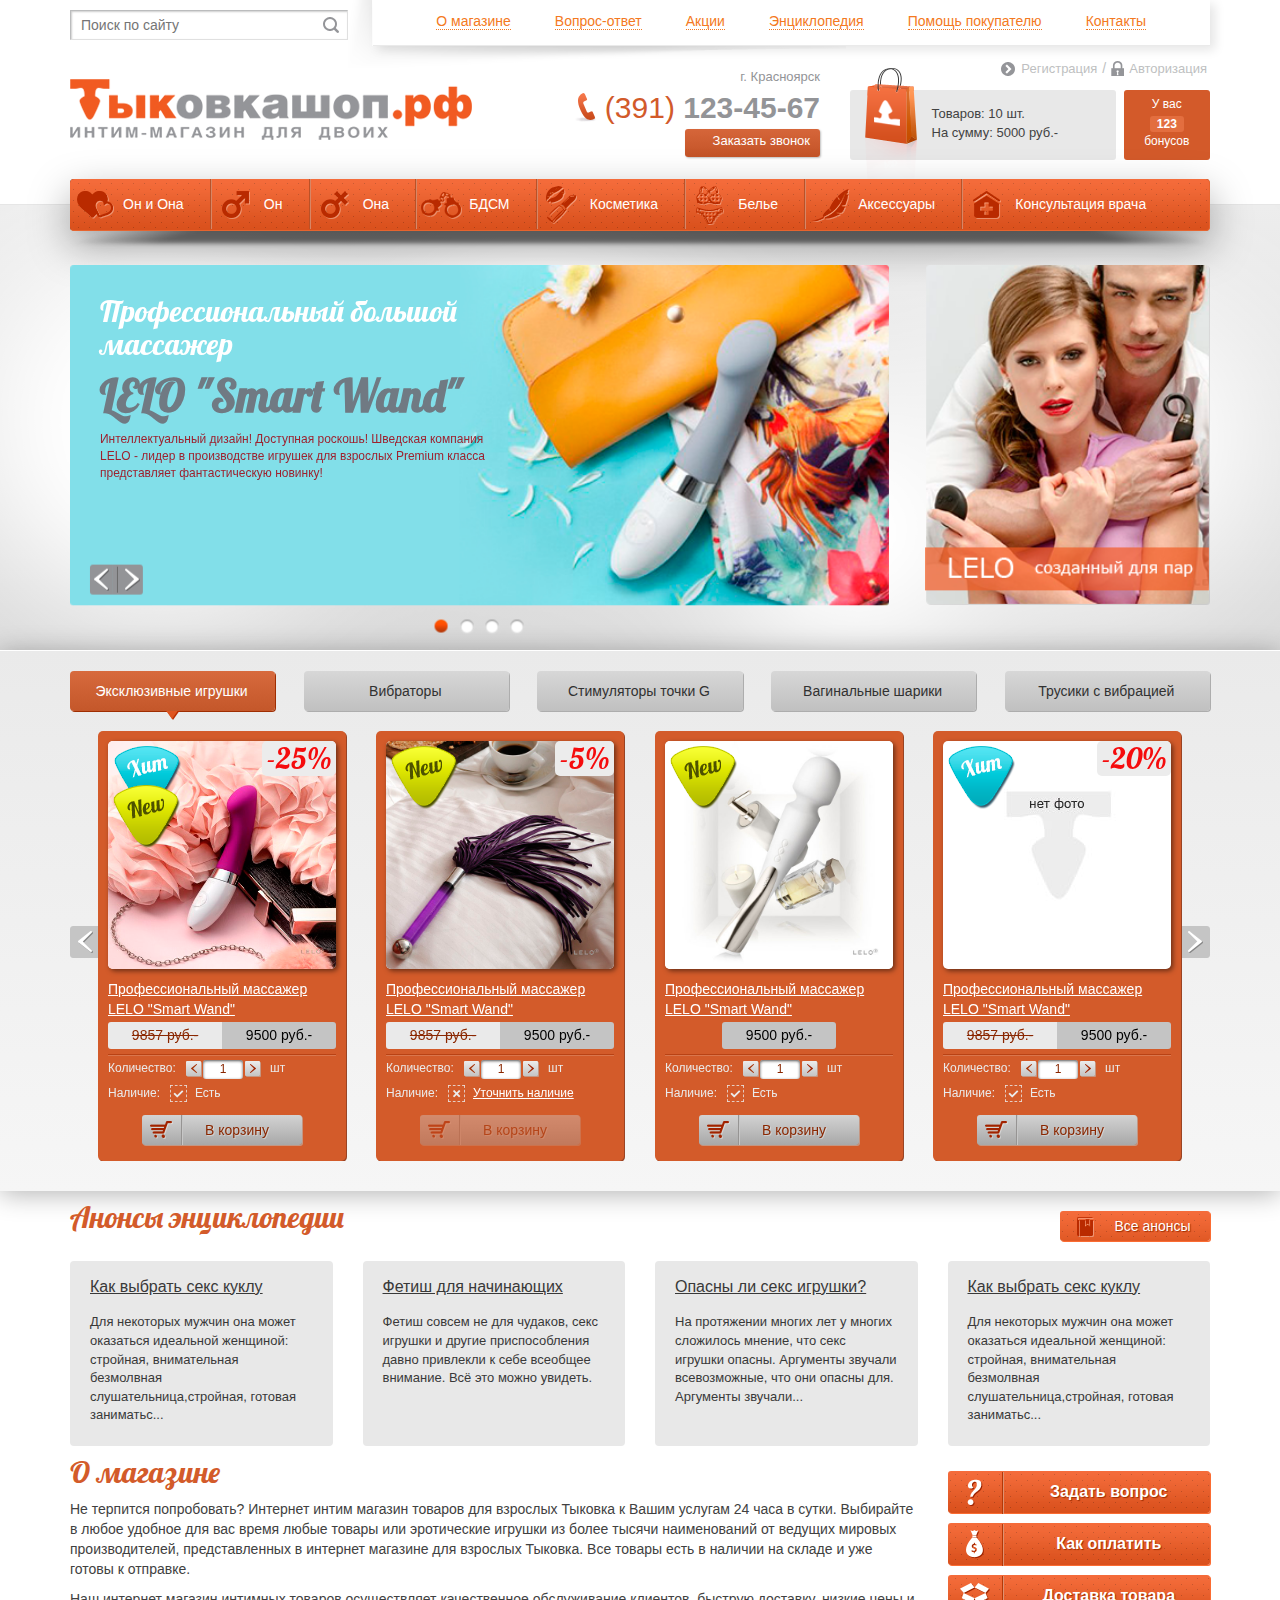
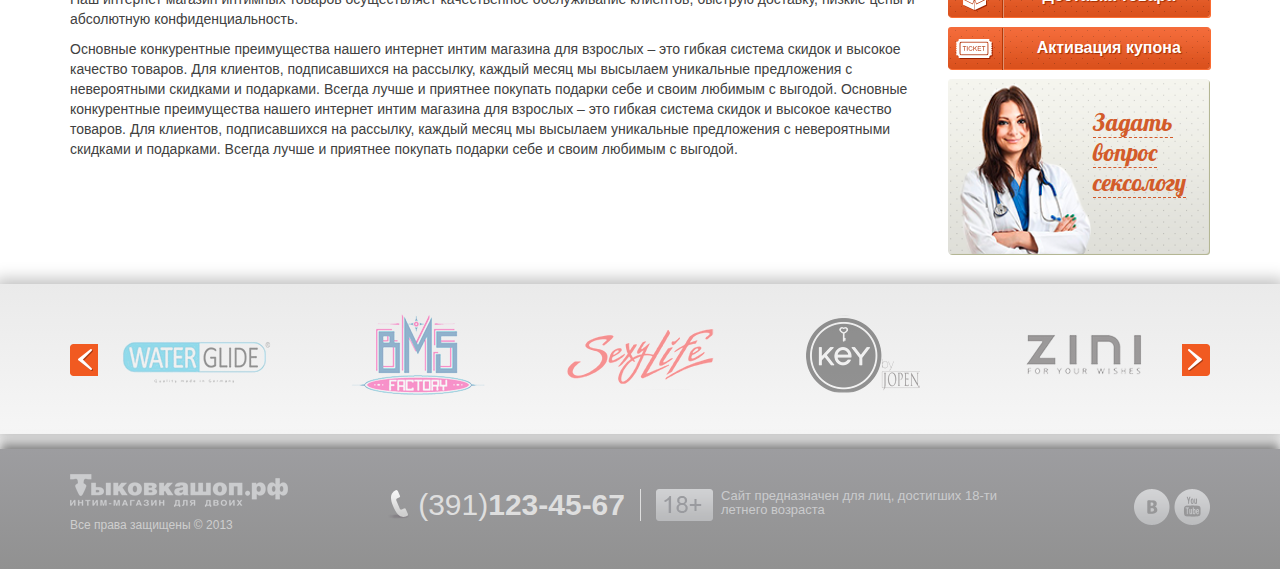
==== commit 34fff867: "test solution for error after click call" ====
--- a/public_html/index.html
+++ b/public_html/index.html
@@ -67,7 +67,7 @@
                         <div class="col-sm-3 callback">
                             <p class="city">г. Красноярск</p>
                             <p ><a href="tel:+73911234567" class="number"><span>(391)</span> 123-45-67</a></p>
-                            <a href="javascript:void();" data-toggle="modal" data-target="#callback" class="btn-callback">Заказать звонок</a>
+                            <a data-toggle="modal" data-target="#callback" class="btn-callback">Заказать звонок</a>
                         </div>
                         <div class="col-sm-4 basket">
                             <div class="reg">
--- a/public_html/css/main.css
+++ b/public_html/css/main.css
@@ -747,13 +747,24 @@
     height: 430px;
     padding: 10px;
 }
+
 .produs-img{
     border-radius: 5px;
     box-shadow: 2px 2px 5px 0 rgba(0, 0, 0, 0.5);
+    background-color: #FFF;
+    text-align: center;
+    height: 228px;
 }
 .produs-img img{
-    width: 100%;
+    max-width: 100%;
+    max-height: 228px;
     border-radius: 5px;
+}
+.produs-img.view-img,
+.produs-img.view-img img
+{
+	height: auto !important;
+	max-height: 100%;
 }
 .produs-block .link-to{
     padding: 10px 0 3px 0;
